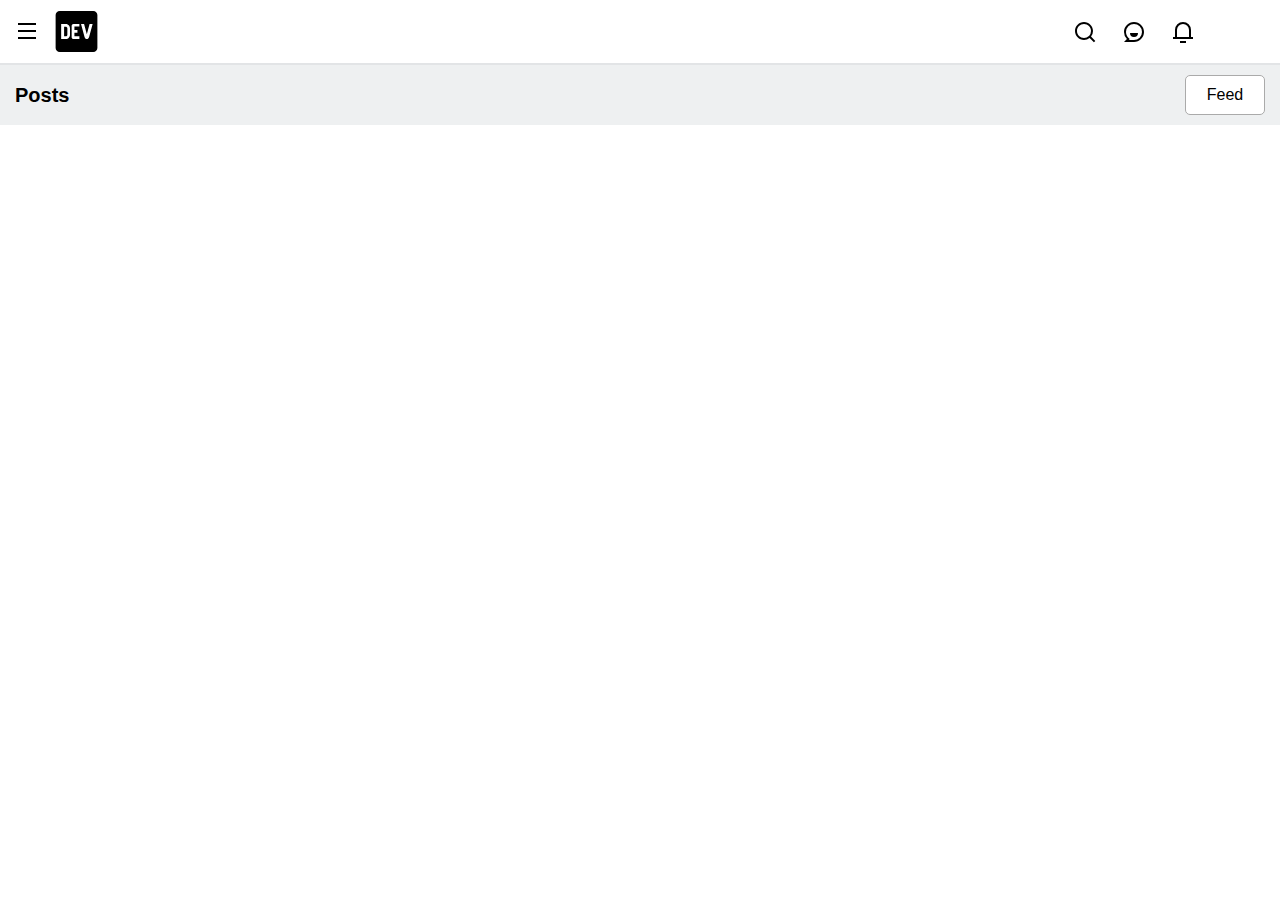
==== index.html @ 61cae8b0 "init repository challenge dev.to with Bootstrap4" ====
<!DOCTYPE html>
<html lang="en">
<head>
  <meta charset="UTF-8">
  <meta http-equiv="X-UA-Compatible" content="IE=edge">
  <meta name="viewport" content="width=device-width, initial-scale=1.0">
  <title>DEV Maquetado</title>
  <link rel="stylesheet" href="css/stile.css">
  <link rel="icon" type="image/svg" sizes="32x32" href="images/logo-icon.svg">
</head>

<body>

  <header>

    <div id="header-bar">
      <div class="mobile wrap-nav">

        <div class="left-wrap">
          <img class="display-mobile" src="images/hamburger-icon.svg" alt="hamburger-icon">
          <img class="logo-icon" src="images/devto.svg" alt="logo-icon">
          <input class="display-desktop" type="text" placeholder="Search...">
        </div>
  
        <div class="right-wrap">
          <button class="display-desktop btn-nav">Write a post</button>
          <img class="display-mobile" src="images/lupa-icon.svg" alt="lupa-icon">
          <img src="images/message-icon.svg" alt="write-icon">
          <img src="images/bell-icon.svg" alt="bell-icon">
          <img class="profile-photo" src="https://res.cloudinary.com/practicaldev/image/fetch/s--jl25ieQ4--/c_fill,f_auto,fl_progressive,h_90,q_auto,w_90/https://dev-to-uploads.s3.amazonaws.com/uploads/user/profile_image/570253/d305dc25-89e7-4959-bba9-f85ff315a1c7.jpeg" alt="">
        </div>
  
      </div>
    </div>
    

    <div class="content">
      <div class="display-mobile wrap-header">

        <div>
          <h1>Posts</h1>
        </div>
  
        <div>
          <button>Feed</button>
        </div>
  
      </div>
    </div>
  
  </header>
  
  <main>

    <nav class="wrapper-left">
  
      <aside>
  
        <div class="display-desktop">
  
          <ul class="side-bar">
            <li><img src="images/home-icon.svg" alt="Home"><a href="#">Home</a></li>
            <li><img src="images/reading-icon.svg" alt="Reading"><a href="">Reading List</a></li>
            <li><img src="images/listings-icon.svg" alt="Listings"><a href="#">Listings</a></li>
            <li><img src="images/podcasts-icon.svg" alt="Podcasts"><a href="#">Podcasts</a></li>
            <li><img src="images/videos-icon.svg" alt="Videos"><a href="#">Videos</a></li>
            <li><img src="images/tags-icon.svg" alt="Tags"><a href="#">Tags</a></li>
            <li><a href="#">More...</a></li>
          </ul>
  
        </div>
  
        <div class="my-tags display-desktop">
  
          <div class="title">
            <h3>My Tags</h3>
            <img src="images/cog-icon.svg" alt="engrane">
          </div>
    
          <div class="tags">
            <ul>
              <li><a href="#">&#35Git&Github</a></li>
              <li><a href="#">&#35HTML5</a></li>
              <li><a href="#">&#35CSS3</a></li>
              <li><a href="#">&#35Sass</a></li>
              <li><a href="#">&#35Bootstrap4</a></li>
              <li><a href="#">&#35JavaScript</a></li>
              <li><a href="#">&#35Jquery</a></li>
              <li><a href="#">&#35AJAX</a></li>
              <li><a href="#">&#35DOM</a></li>
            </ul>
          </div>
  
        </div>
  
        <div class="display-desktop card-wrapper">
          <div class="card">
            <div class="img-wrapper" style="background-image:url('https://res.cloudinary.com/practicaldev/image/fetch/s--oC7-ksvD--/c_limit%2Cf_auto%2Cfl_progressive%2Cq_auto%2Cw_350/https://thepracticaldev.s3.amazonaws.com/i/5nt0fd0h4cbnlve8b9rf.png')">
            </div>
            <div class="card-body">
              <h3><a>A Book for Juniors Dev🤯</a></h3>
            </div>
          </div>
        </div>
        
  
      </aside>
    </nav>
  
    <section>
      <nav class="display-desktop post-menu">

        <div class="post">
          <h1>Posts</h1>
        </div>

        <div class="frecuency-post2">
          <a class="active" href="#">Feed</a>
          <a href="#">Week</a>
          <a href="#">Month</a>
          <a href="#">Year</a>
          <a href="#">Infinity</a>
          <a href="#">Latest</a>
        </div>
  
      </nav>

      
    </section>
      
  
  
    <article class="display-desktop">
      <h3>cards cvarias</h3>
    </article>
  
    
  </main>
  
    

    
  <script>
    window.onscroll = function() {myFunction()};

    var navbar = document.getElementById("header-bar");
    var sticky = navbar.offsetTop;

    function myFunction() {
      if (window.pageYOffset >= sticky) {
        navbar.classList.add("sticky")
      } else {
        navbar.classList.remove("sticky");
      }
    }
  </script>

</body>
</html>
---- css/stile.css ----
* {
  font-family: sans-serif, Verdana, Geneva, Tahoma, sans-serif;
  -webkit-box-sizing: border-box;
          box-sizing: border-box;
  padding: 0;
  margin: 0;
}

.display-desktop {
  display: none;
}

.display-mobile {
  display: block;
}

.sticky {
  position: fixed;
  top: 0;
  width: 100%;
}

.sticky + .content {
  padding-top: 60px;
}

#headerbar {
  overflow: hidden;
}

.wrap-nav {
  width: 100%;
  height: 65px;
  display: -webkit-box;
  display: -ms-flexbox;
  display: flex;
  -webkit-box-pack: justify;
      -ms-flex-pack: justify;
          justify-content: space-between;
  -webkit-box-align: center;
      -ms-flex-align: center;
          align-items: center;
  border-bottom: 2px solid #E2E4E6;
  background-color: white;
}

.wrap-nav .left-wrap {
  display: -webkit-box;
  display: -ms-flexbox;
  display: flex;
  -webkit-box-align: center;
      -ms-flex-align: center;
          align-items: center;
  margin-left: 15px;
}

.wrap-nav .left-wrap .logo-icon {
  margin-left: 15px;
  width: 45px;
}

.wrap-nav .right-wrap {
  display: -webkit-box;
  display: -ms-flexbox;
  display: flex;
  -webkit-box-align: center;
      -ms-flex-align: center;
          align-items: center;
  margin-right: 15px;
}

.wrap-nav .right-wrap img {
  margin-right: 25px;
}

.wrap-nav .right-wrap:last-of-type {
  margin-right: 0;
}

.wrap-nav .right-wrap .profile-photo {
  border-radius: 50%;
  width: 35px;
}

.wrap-header {
  width: 100%;
  height: 60px;
  display: -webkit-box;
  display: -ms-flexbox;
  display: flex;
  -webkit-box-pack: justify;
      -ms-flex-pack: justify;
          justify-content: space-between;
  -webkit-box-align: center;
      -ms-flex-align: center;
          align-items: center;
  background: #EEF0F1;
}

.wrap-header :first-child > h1 {
  font-size: 20px;
  margin-left: 15px;
  -webkit-box-align: center;
      -ms-flex-align: center;
          align-items: center;
  -webkit-box-pack: center;
      -ms-flex-pack: center;
          justify-content: center;
}

.wrap-header :last-child > button {
  background-color: white;
  width: 80px;
  height: 40px;
  margin-right: 15px;
  border-radius: 5px;
  border: 1px solid #aaa;
  font-size: 16px;
}

.wrap-header :last-child > button:hover {
  cursor: pointer;
}

@media only screen and (min-width: 1400px) {
  .display-mobile {
    display: none;
  }
  .display-desktop {
    display: block;
  }
  .wrap-nav {
    padding-left: 15rem;
    padding-right: 15rem;
  }
  .wrap-nav .logo-icon {
    margin-right: 15px;
  }
  .wrap-nav .logo-icon:hover {
    cursor: pointer;
  }
  .wrap-nav input {
    height: 40px;
    font-size: 16px;
    color: #333;
    padding-left: 10px;
    border-radius: 5px;
    border: 1px solid #888;
  }
  .wrap-nav .btn-nav {
    color: white;
    font-size: 18px;
    background-color: #3b49df;
    border-radius: 8px;
    width: 130px;
    height: 50px;
    margin-right: 30px;
    border: 1px solid #3b49df;
  }
  .wrap-nav .btn-nav:hover {
    cursor: pointer;
  }
  .wrap-nav img:hover {
    cursor: pointer;
  }
  main {
    display: -webkit-box;
    display: -ms-flexbox;
    display: flex;
  }
  main .wrapper-left {
    display: -webkit-box;
    display: -ms-flexbox;
    display: flex;
    -webkit-box-pack: justify;
        -ms-flex-pack: justify;
            justify-content: space-between;
    padding-left: 15rem;
    padding-right: 1px;
    background-color: #EEF0F1;
  }
  main .wrapper-left aside {
    width: 100%;
    padding-right: 1px;
    padding-top: 1rem;
    background-color: #EEF0F1;
  }
  main .wrapper-left aside .side-bar li {
    list-style: none;
    display: -webkit-box;
    display: -ms-flexbox;
    display: flex;
    -webkit-box-align: center;
        -ms-flex-align: center;
            align-items: center;
    -ms-flex-line-pack: center;
        align-content: center;
    padding-top: .5rem;
    padding-left: 15px;
    padding-bottom: .5rem;
  }
  main .wrapper-left aside .side-bar li:hover {
    background-color: #E2E4E6;
    cursor: pointer;
  }
  main .wrapper-left aside .side-bar li:hover a {
    color: #3b49df;
  }
  main .wrapper-left aside .side-bar li a {
    text-decoration: none;
    list-style: none;
    color: #333;
  }
  main .wrapper-left aside .side-bar li img {
    padding-left: 15px;
    padding-right: 10px;
  }
  main .wrapper-left aside .side-bar li:last-of-type {
    padding-left: 63px;
  }
  main .wrapper-left aside .side-bar li:last-of-type:hover {
    background-color: #E2E4E6;
    cursor: pointer;
  }
  main .wrapper-left aside .side-bar li:last-of-type:hover a {
    color: #3b49df;
  }
  main .wrapper-left aside .side-bar li:last-of-type a {
    color: #aaa;
  }
  main .wrapper-left aside .my-tags {
    padding-left: 15px;
  }
  main .wrapper-left aside .my-tags .title {
    display: -webkit-box;
    display: -ms-flexbox;
    display: flex;
    -webkit-box-pack: justify;
        -ms-flex-pack: justify;
            justify-content: space-between;
    padding-bottom: 1.5rem;
    padding-top: 1rem;
  }
  main .wrapper-left aside .my-tags .title img {
    -webkit-filter: invert(40%);
            filter: invert(40%);
  }
  main .wrapper-left aside .my-tags .title img:hover {
    cursor: pointer;
    -webkit-filter: invert(20%);
            filter: invert(20%);
    background-color: #eee;
  }
  main .wrapper-left aside .my-tags .tags ul li {
    list-style: none;
    display: -webkit-box;
    display: -ms-flexbox;
    display: flex;
    -webkit-box-align: center;
        -ms-flex-align: center;
            align-items: center;
    -ms-flex-line-pack: center;
        align-content: center;
    padding-top: .6rem;
    padding-left: 15px;
    padding-bottom: .6rem;
  }
  main .wrapper-left aside .my-tags .tags ul li a {
    color: #333;
    text-decoration: none;
    text-transform: lowercase;
    font-size: 16px;
  }
  main .wrapper-left aside .my-tags .tags ul li:hover {
    background-color: #E2E4E6;
    cursor: pointer;
  }
  main .wrapper-left aside .my-tags .tags ul li:hover a {
    color: #3b49df;
  }
  main .wrapper-left aside .card-wrapper {
    width: 90%;
    display: -webkit-box;
    display: -ms-flexbox;
    display: flex;
    margin-top: 3rem;
  }
  main .wrapper-left aside .card-wrapper:hover {
    cursor: pointer;
  }
  main .wrapper-left aside .card-wrapper .card {
    border-radius: 5px;
    display: -webkit-box;
    display: -ms-flexbox;
    display: flex;
    -webkit-box-orient: vertical;
    -webkit-box-direction: normal;
        -ms-flex-direction: column;
            flex-direction: column;
    width: 90%;
  }
  main .wrapper-left aside .card-wrapper .card .img-wrapper {
    width: 100%;
    padding-top: 100%;
    background-size: cover;
    background-repeat: no-repeat;
    background-position: center;
    border-radius: 5px;
  }
  main .wrapper-left aside .card-wrapper .card .card-body {
    padding-top: 5px;
  }
  main .wrapper-left aside .card-wrapper .card .card-body h3 a {
    color: #3b49df;
  }
  main .wrapper-left article {
    width: 25%;
  }
  main .post-menu {
    width: 50%;
    height: 60px;
    display: -webkit-box;
    display: -ms-flexbox;
    display: flex;
    -webkit-box-orient: horizontal;
    -webkit-box-direction: normal;
        -ms-flex-direction: row;
            flex-direction: row;
    -webkit-box-pack: justify;
        -ms-flex-pack: justify;
            justify-content: space-between;
    padding-top: 0;
    margin-left: 1rem;
    margin-right: 1rem;
    -webkit-box-align: center;
        -ms-flex-align: center;
            align-items: center;
  }
  main .post-menu .post {
    width: 25%;
  }
  main .post-menu .post h1 {
    font-size: 20px;
  }
  main .post-menu .frecuency-post2 {
    overflow: hidden;
    display: -webkit-box;
    display: -ms-flexbox;
    display: flex;
  }
  main .post-menu .frecuency-post2 a {
    float: left;
    display: block;
    color: #333;
    text-align: center;
    padding: 1px 16px;
    text-decoration: none;
    font-size: 17px;
  }
  main .post-menu .frecuency-post2 a:hover {
    background-color: #E2E4E6;
  }
  main .post-menu .frecuency-post2 .active {
    border-bottom: 1.5px solid #3b49df;
  }
  main .post-menu .frecuency-post2 .active:hover {
    border-bottom: 3.5px solid #3b49df;
  }
}
/*# sourceMappingURL=stile.css.map */
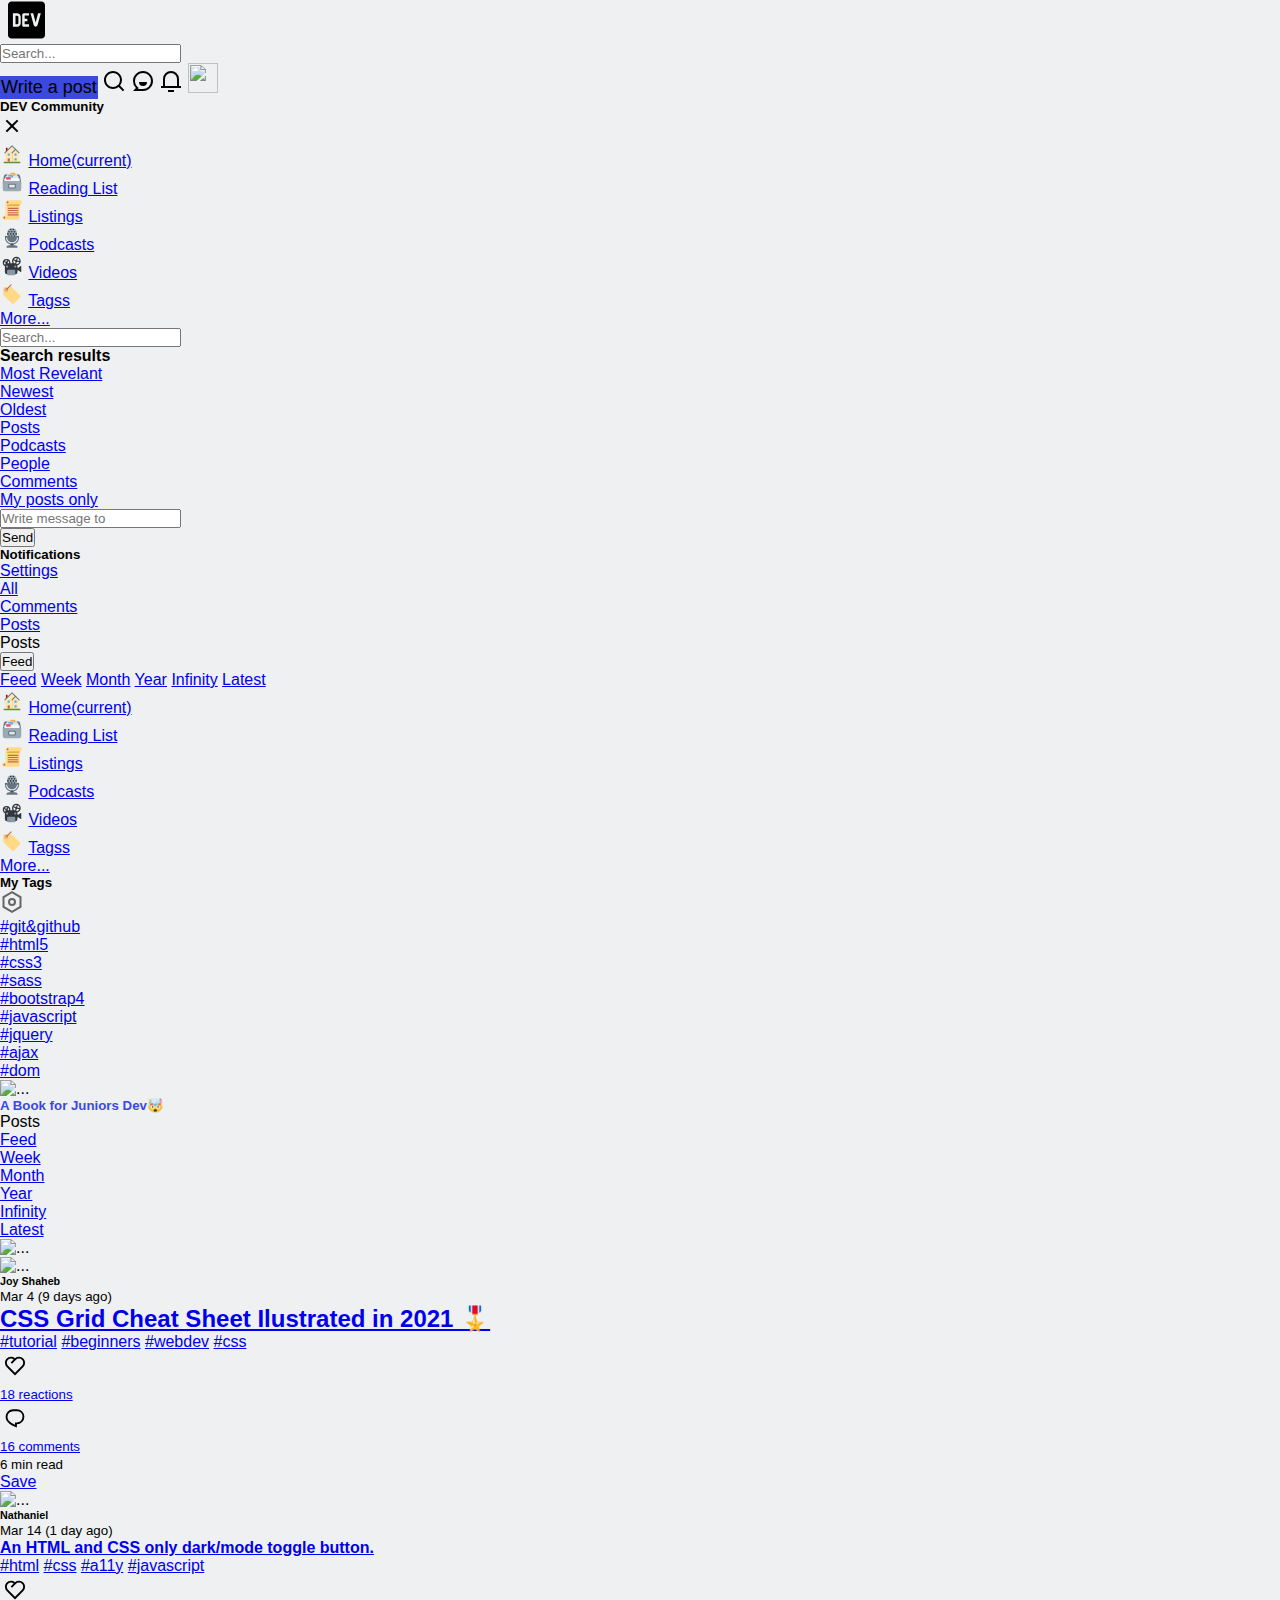
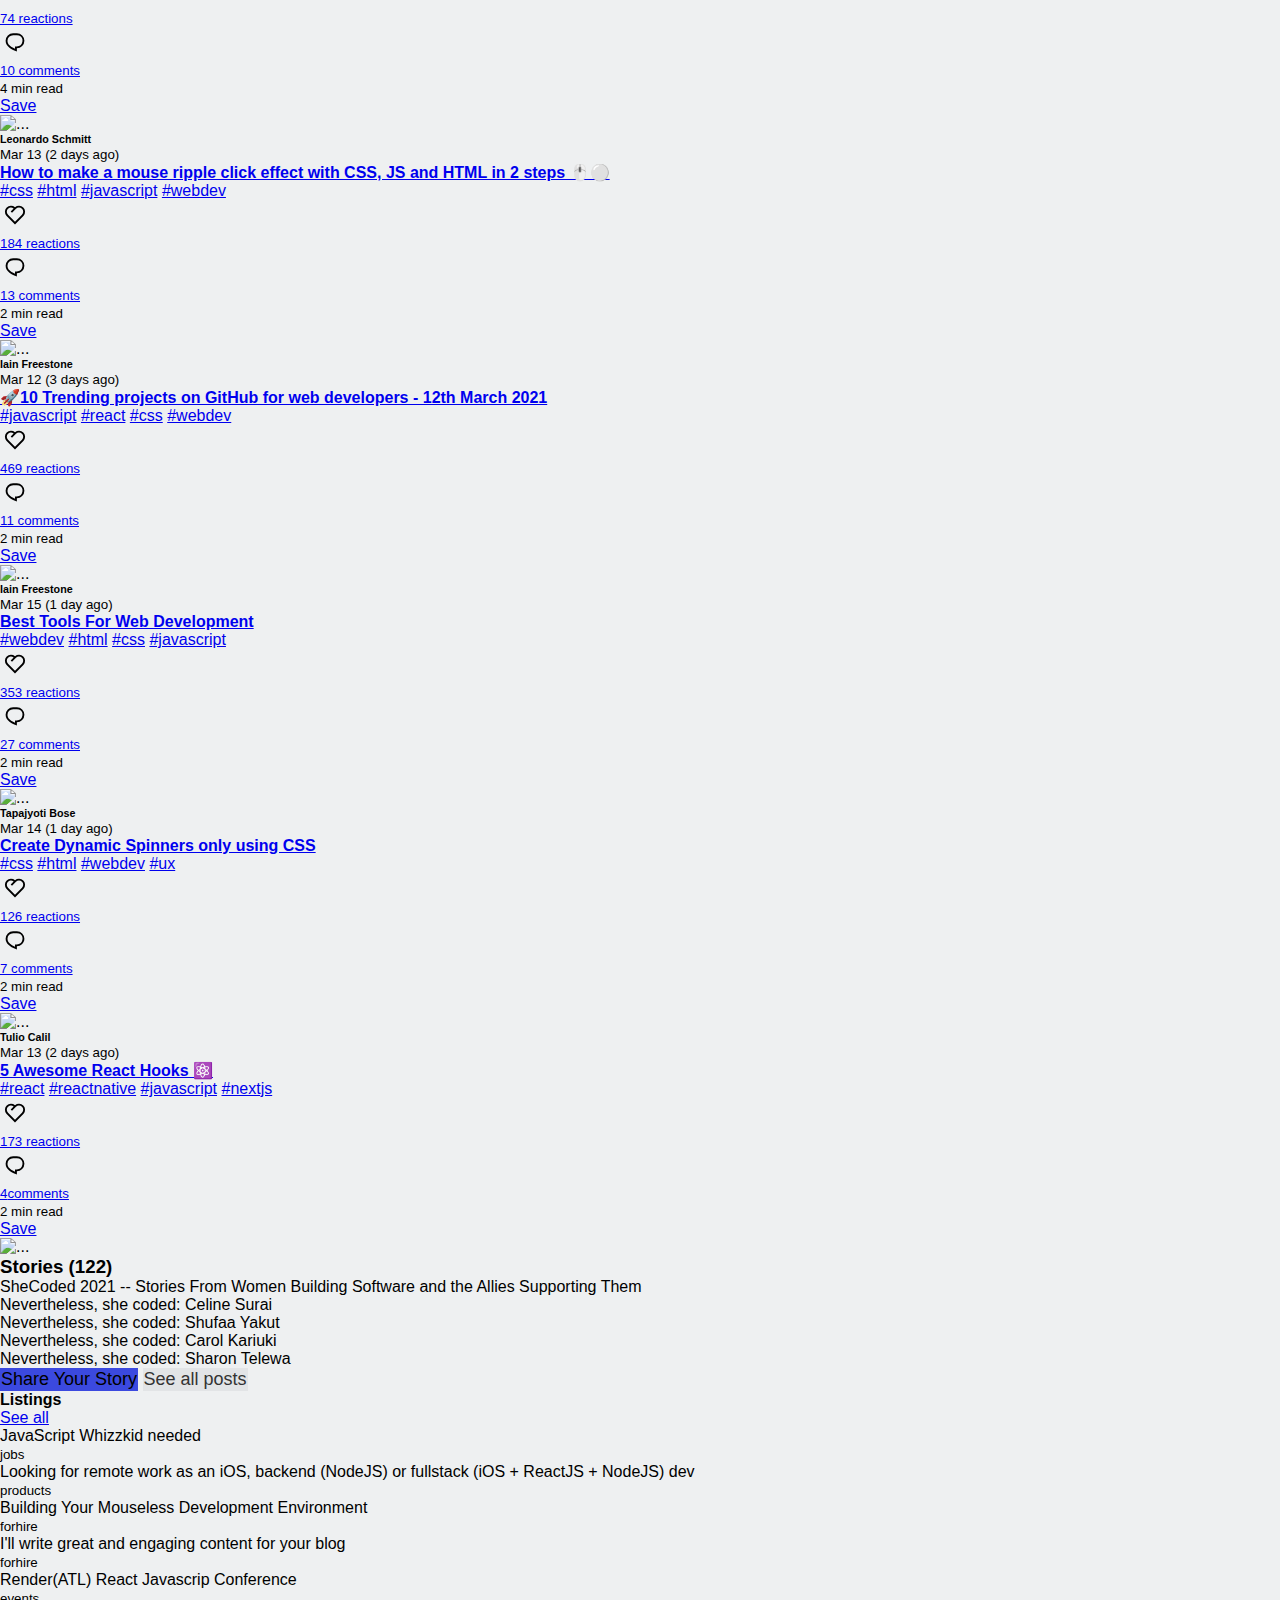
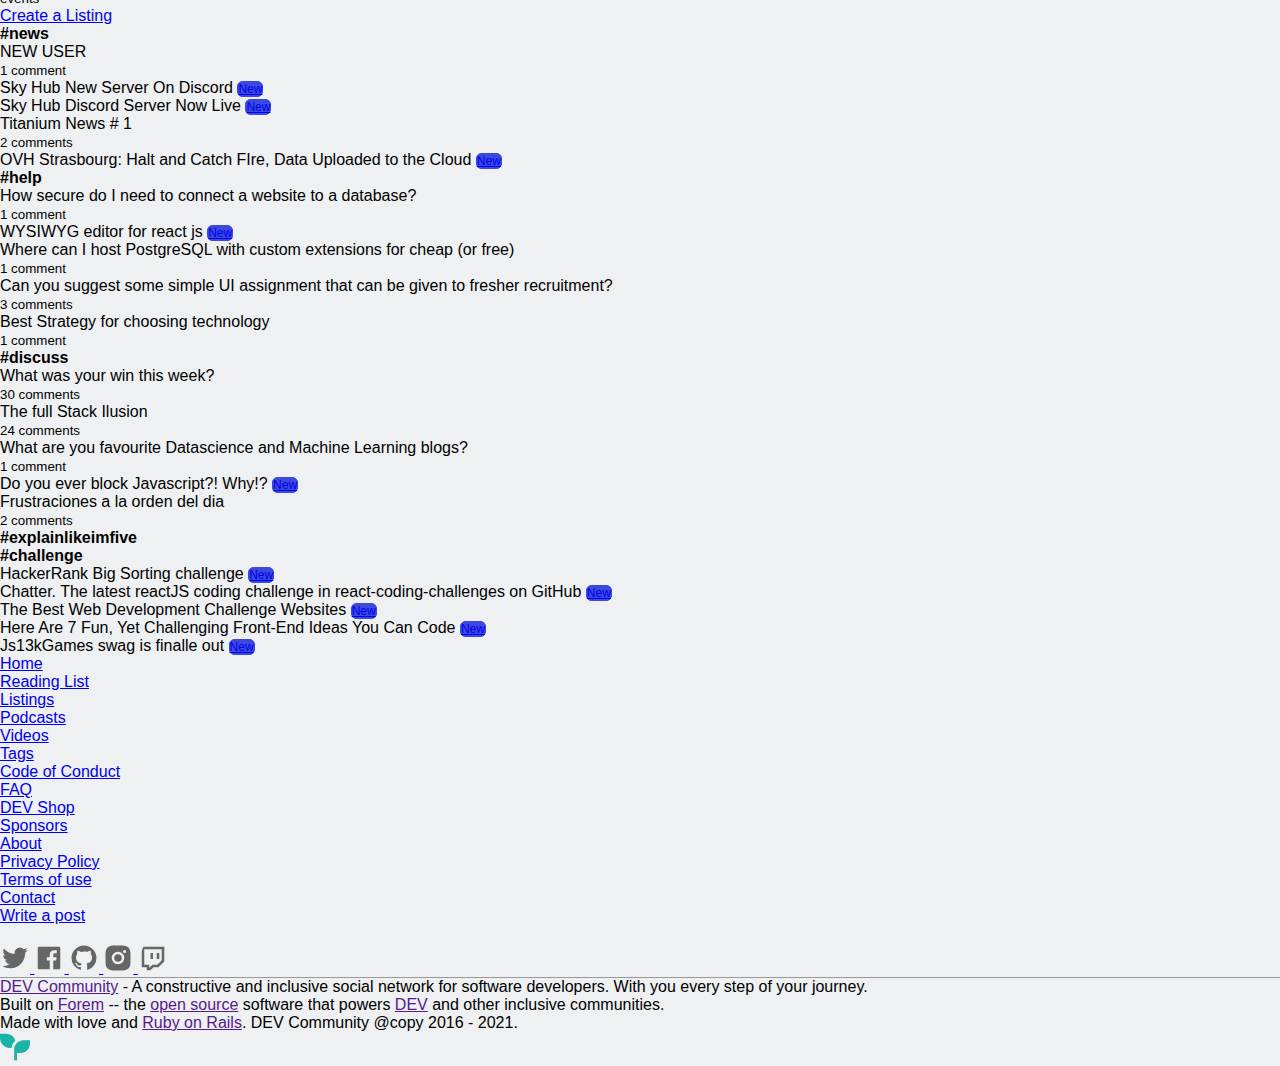
==== commit 83999170: "UPDATE main page, 5 ichues" ====
--- a/index.html
+++ b/index.html
@@ -1,159 +1,938 @@
 <!DOCTYPE html>
 <html lang="en">
+
 <head>
   <meta charset="UTF-8">
   <meta http-equiv="X-UA-Compatible" content="IE=edge">
   <meta name="viewport" content="width=device-width, initial-scale=1.0">
-  <title>DEV Maquetado</title>
+  <title>DEV Maquetado prueba</title>
+  <link rel="stylesheet" href="https://cdn.jsdelivr.net/npm/bootstrap@4.6.0/dist/css/bootstrap.min.css"
+    integrity="sha384-B0vP5xmATw1+K9KRQjQERJvTumQW0nPEzvF6L/Z6nronJ3oUOFUFpCjEUQouq2+l" crossorigin="anonymous">
   <link rel="stylesheet" href="css/stile.css">
   <link rel="icon" type="image/svg" sizes="32x32" href="images/logo-icon.svg">
 </head>
 
 <body>
 
-  <header>
-
-    <div id="header-bar">
-      <div class="mobile wrap-nav">
-
-        <div class="left-wrap">
-          <img class="display-mobile" src="images/hamburger-icon.svg" alt="hamburger-icon">
-          <img class="logo-icon" src="images/devto.svg" alt="logo-icon">
-          <input class="display-desktop" type="text" placeholder="Search...">
-        </div>
-  
-        <div class="right-wrap">
-          <button class="display-desktop btn-nav">Write a post</button>
-          <img class="display-mobile" src="images/lupa-icon.svg" alt="lupa-icon">
-          <img src="images/message-icon.svg" alt="write-icon">
-          <img src="images/bell-icon.svg" alt="bell-icon">
-          <img class="profile-photo" src="https://res.cloudinary.com/practicaldev/image/fetch/s--jl25ieQ4--/c_fill,f_auto,fl_progressive,h_90,q_auto,w_90/https://dev-to-uploads.s3.amazonaws.com/uploads/user/profile_image/570253/d305dc25-89e7-4959-bba9-f85ff315a1c7.jpeg" alt="">
-        </div>
-  
+  <nav
+    class="container navbar navbar-expand-lg navbar-light bg-light border border-top-0 border-right-0 border-left-0 border-gradient-secondary justify-content-between px-0">
+    <div class="d-flex align-items-center col-6 pl-0">
+      <button class="navbar-toggler" type="button" data-toggle="collapse" data-target="#navbarSupportedContent"
+        aria-controls="navbarSupportedContent" aria-expanded="false" aria-label="Toggle navigation">
+        <span class="navbar-toggler-icon"></span>
+      </button>
+      <a class="navbar-brand" href="#"><img src="images/devto.svg" width="37" height="40" alt=""></a>
+      <form class="form-inline my-2 my-lg-0 d-none d-lg-block">
+        <input class="form-control mr-sm-2" type="search" placeholder="Search..." aria-label="Search">
+      </form>
+    </div>
+
+    <div class="right-wrap d-flex align-items-center col-6 justify-content-end pr-0">
+      <button class="btn btn-primary d-none d-lg-block color-blue" type="button">Write a post</button>
+      <img class="d-lg-none px-2 navbar-toggler" type="button" data-toggle="collapse" data-target="#navbarSearchContent"
+        aria-controls="navbarSearchContent" aria-expanded="false" aria-label="Toggle navigation"
+        src="images/lupa-icon.svg" alt="lupa-icon">
+      <img class="px-2" type="button" data-toggle="collapse" data-target="#navbarWriteContent"
+        aria-controls="navbarWriteContent" aria-expanded="false" aria-label="Toggle navigation"
+        src="images/message-icon.svg" alt="write-icon">
+      <img class="pl-2 pr-3" type="button" data-toggle="collapse" data-target="#navbarBellContent"
+        aria-controls="navbarBellContent" aria-expanded="false" aria-label="Toggle navigation"
+        src="images/bell-icon.svg" alt="bell-icon">
+      <img class="rounded-circle"
+        src="https://res.cloudinary.com/practicaldev/image/fetch/s--jl25ieQ4--/c_fill,f_auto,fl_progressive,h_90,q_auto,w_90/https://dev-to-uploads.s3.amazonaws.com/uploads/user/profile_image/570253/d305dc25-89e7-4959-bba9-f85ff315a1c7.jpeg"
+        width="30" height="30" alt="">
+    </div>
+
+
+    <!-- Menu-mobile emergente del menu hamburguesa -->
+    <div class="collapse" id="navbarSupportedContent">
+      <div class="border border-top-0 border-right-0 border-left-0 border-secondary p-4">
+        <h5 class="font-weight-bolder">DEV Community</h5>
+        <img src="images/close.svg" alt="">
+      </div>
+      <ul class="navbar-nav mr-auto">
+        <li class="nav-item active d-flex pt-2">
+          <img class="px-2" src="images/home-icon.svg" alt="Home">
+          <a class="nav-link" href="#">Home<span class="sr-only">(current)</span></a>
+        </li>
+        <li class="nav-item active d-flex pt-2">
+          <img class="px-2" src="images/reading-icon.svg" alt="Reading">
+          <a class="nav-link" href="#">Reading List</a>
+        </li>
+        <li class="nav-item active d-flex pt-2">
+          <img class="px-2" src="images/listings-icon.svg" alt="Listings">
+          <a class="nav-link" href="#">Listings</a>
+        </li>
+        <li class="nav-item active d-flex pt-2">
+          <img class="px-2" src="images/podcasts-icon.svg" alt="Podcasts">
+          <a class="nav-link" href="#">Podcasts</a>
+        </li>
+        <li class="nav-item active d-flex pt-2">
+          <img class="px-2" src="images/videos-icon.svg" alt="videos">
+          <a class="nav-link" href="#">Videos</a>
+        </li>
+        <li class="nav-item active d-flex pt-2">
+          <img class="px-2" src="images/tags-icon.svg" alt="tags">
+          <a class="nav-link" href="#">Tagss</a>
+        </li>
+        <li class="nav-item d-flex pt-2">
+          <a class="nav-link pl-5" href="#">More...</a>
+        </li>
+      </ul>
+
+
+
+      <!--
+        <li class="nav-item dropdown">
+          <a class="nav-link dropdown-toggle" href="#" id="navbarDropdown" role="button" data-toggle="dropdown"
+            aria-haspopup="true" aria-expanded="false">
+            Dropdown
+          </a>
+          <div class="dropdown-menu" aria-labelledby="navbarDropdown">
+            <a class="dropdown-item" href="#">Action</a>
+            <a class="dropdown-item" href="#">Another action</a>
+            <div class="dropdown-divider"></div>
+            <a class="dropdown-item" href="#">Something else here</a>
+          </div>
+        </li>
+        <li class="nav-item">
+          <a class="nav-link disabled" href="#" tabindex="-1" aria-disabled="true">Disabled</a>
+        </li>
+      </ul>
+      <form class="form-inline my-2 my-lg-0">
+        <input class="form-control mr-sm-2" type="search" placeholder="Search" aria-label="Search">
+        <button class="btn btn-outline-success my-2 my-sm-0" type="submit">Search</button>
+      </form>
+      -->
+    </div>
+
+    <!-- Menu-mobile emergente del icono de busqueda -->
+    <div class="collapse bg-gradient-secondary" id="navbarSearchContent">
+
+      <form class="form-inline my-2 my-lg-0">
+        <input class="form-control mr-sm-2" type="search" placeholder="Search..." aria-label="Search">
+      </form>
+
+      <h4 class="font-weight-bolder my-3">Search results</h4>
+
+      <ul class="nav">
+        <li class="nav-item border border-top-0 border-right-0 border-left-0 border-primary">
+          <a class="nav-link active text-dark font-weight-bold" href="#">Most Revelant</a>
+        </li>
+        <li class="nav-item">
+          <a class="nav-link text-dark" href="#">Newest</a>
+        </li>
+        <li class="nav-item">
+          <a class="nav-link text-dark" href="#">Oldest</a>
+        </li>
+      </ul>
+
+      <ul class="nav flex-column">
+        <li class="nav-item mt-4 mb-1">
+          <a class="nav-link active text-dark" href="#">Posts</a>
+        </li>
+        <li class="nav-item my-1">
+          <a class="nav-link active text-dark" href="#">Podcasts</a>
+        </li>
+        <li class="nav-item my-1">
+          <a class="nav-link active text-dark" href="#">People</a>
+        </li>
+        <li class="nav-item my-1">
+          <a class="nav-link active text-dark" href="#">Comments</a>
+        </li>
+        <li class="nav-item my-1">
+          <a class="nav-link active text-dark" href="#">My posts only</a>
+        </li>
+      </ul>
+    </div>
+
+    <!-- Menu-mobile del icono de write -->
+    <div class="collapse vh-100" id="navbarWriteContent">
+      <form class="form-inline d-flex justify-content-between">
+        <div class="form-group mx-sm-5 mb-2">
+          <input type="text" class="form-control" placeholder="Write message to">
+        </div>
+        <button type="submit" class="btn btn-primary mb-2 ml-2">Send</button>
+      </form>
+    </div>
+
+    <!-- Menu-mobile del bell-icon -->
+    <div class="collapse vh-100" id="navbarBellContent">
+      <div class="d-flex justify-content-between border-bottom-secondary p-4">
+        <h5 class="font-weight-bolder">Notifications</h5>
+        <a class="text-muted" href="#">Settings</a>
+      </div>
+      <ul class="nav d-flex justify-content-around">
+        <li class="nav-item border border-top-0 border-right-0 border-left-0 border-primary">
+          <a class="nav-link active text-dark font-weight-bold" href="#">All</a>
+        </li>
+        <li class="nav-item">
+          <a class="nav-link text-dark" href="#">Comments</a>
+        </li>
+        <li class="nav-item">
+          <a class="nav-link text-dark" href="#">Posts</a>
+        </li>
+      </ul>
+    </div>
+
+  </nav>
+
+  <!-- ¿ Como ocultar esta nav cuando uno de los icons sean activados ?-->
+  <nav class="navbar navbar-light d-lg-none alert-secondary">
+    <span class="navbar-brand mb-0 h1">Posts</span>
+    <div class="btn-group" role="group">
+      <button id="btnGroupDrop1" type="button" class="btn btn-outline-secondary dropdown-toggle" data-toggle="dropdown"
+        aria-haspopup="true" aria-expanded="false">
+        Feed
+      </button>
+      <div class="dropdown-menu" aria-labelledby="btnGroupDrop1">
+        <a class="dropdown-item" href="#">Feed</a>
+        <a class="dropdown-item" href="#">Week</a>
+        <a class="dropdown-item" href="#">Month</a>
+        <a class="dropdown-item" href="#">Year</a>
+        <a class="dropdown-item" href="#">Infinity</a>
+        <a class="dropdown-item" href="#">Latest</a>
       </div>
     </div>
-    
-
-    <div class="content">
-      <div class="display-mobile wrap-header">
+  </nav>
+
+  <main class="container">
+    <div class="row">
+
+
+      <nav class="col-md-4 col-xl-2 d-none d-md-block px-0">
 
         <div>
-          <h1>Posts</h1>
-        </div>
-  
+          <ul class="navbar-nav mr-auto text-dark">
+            <li class="nav-item active d-flex pt-2 li-hov">
+              <img class="px-2" src="images/home-icon.svg" alt="Home">
+              <a class="nav-link text-dark" href="#">Home<span class="sr-only">(current)</span></a>
+            </li>
+            <li class="nav-item active d-flex pt-2 li-hov">
+              <img class="px-2" src="images/reading-icon.svg" alt="Reading">
+              <a class="nav-link text-dark" href="#">Reading List</a>
+            </li>
+            <li class="nav-item active d-flex pt-2 li-hov">
+              <img class="px-2" src="images/listings-icon.svg" alt="Listings">
+              <a class="nav-link text-dark" href="#">Listings</a>
+            </li>
+            <li class="nav-item active d-flex pt-2 li-hov">
+              <img class="px-2" src="images/podcasts-icon.svg" alt="Listings">
+              <a class="nav-link text-dark" href="#">Podcasts</a>
+            </li>
+            <li class="nav-item active d-flex pt-2 li-hov">
+              <img class="px-2" src="images/videos-icon.svg" alt="Listings">
+              <a class="nav-link text-dark" href="#">Videos</a>
+            </li>
+            <li class="nav-item active d-flex pt-2 li-hov">
+              <img class="px-2" src="images/tags-icon.svg" alt="Listings">
+              <a class="nav-link text-dark" href="#">Tagss</a>
+            </li>
+            <li class="nav-item d-flex pt-2 li-hovs">
+              <a class="nav-link pl-5 text-dark" href="#">More...</a>
+            </li>
+          </ul>
+        </div>
         <div>
-          <button>Feed</button>
-        </div>
-  
+          <div class="d-flex justify-content-between mt-4">
+            <h5 class="font-weight-bolder">My Tags</h5>
+            <img class="icon-invert" src="images/cog-icon.svg" alt="">
+          </div>
+          <ul class="navbar-nav mr-auto text-dark">
+            <li class="nav-item active d-flex pt-2 li-hov">
+              <a class="nav-link text-dark px-2" href="#">&#35git&github</a>
+            </li>
+            <li class="nav-item active d-flex pt-2 li-hov">
+              <a class="nav-link text-dark px-2" href="#">&#35html5</a>
+            </li>
+            <li class="nav-item active d-flex pt-2 li-hov">
+              <a class="nav-link text-dark px-2" href="#">&#35css3</a>
+            </li>
+            <li class="nav-item active d-flex pt-2 li-hov">
+              <a class="nav-link text-dark px-2" href="#">&#35sass</a>
+            </li>
+            <li class="nav-item active d-flex pt-2 li-hov">
+              <a class="nav-link text-dark px-2" href="#">&#35bootstrap4</a>
+            </li>
+            <li class="nav-item active d-flex pt-2 li-hov">
+              <a class="nav-link text-dark px-2" href="#">&#35javascript</a>
+            </li>
+            <li class="nav-item active d-flex pt-2 li-hov">
+              <a class="nav-link text-dark px-2" href="#">&#35jquery</a>
+            </li>
+            <li class="nav-item active d-flex pt-2 li-hov">
+              <a class="nav-link text-dark px-2" href="#">&#35ajax</a>
+            </li>
+            <li class="nav-item active d-flex pt-2 li-hov">
+              <a class="nav-link text-dark px-2" href="#">&#35dom</a>
+            </li>
+          </ul>
+        </div>
+
+        <div class="card mt-5">
+          <img src="https://res.cloudinary.com/practicaldev/image/fetch/s--oC7-ksvD--/c_limit%2Cf_auto%2Cfl_progressive%2Cq_auto%2Cw_350/https://thepracticaldev.s3.amazonaws.com/i/5nt0fd0h4cbnlve8b9rf.png" class="card-img-top" alt="...">
+          <div class="card-body p-1">
+            <h5 class="card-title text-blue font-weight-bolder">A Book for Juniors Dev🤯</h5>
+          </div>
+        </div>
+
+      </nav>
+
+      <container class="col-7">
+
+        <nav class="navbar navbar-light d-none d-lg-block alert-secondary">
+          <span class="navbar-brand mb-0 h1">Posts</span>
+          <div>
+            <ul class="nav justify-content-end d-flex align-items-center">
+              <li class="nav-item">
+                <a class="nav-link active" href="#">Feed</a>
+              </li>
+              <li class="nav-item">
+                <a class="nav-link" href="#">Week</a>
+              </li>
+              <li class="nav-item">
+                <a class="nav-link" href="#">Month</a>
+              </li>
+              <li class="nav-item">
+                <a class="nav-link" href="#">Year</a>
+              </li>
+              <li class="nav-item">
+                <a class="nav-link" href="#">Infinity</a>
+              </li>
+              <li class="nav-item">
+                <a class="nav-link" href="#">Latest</a>
+              </li>
+            </ul>
+          </div>
+        </nav>
+
+
+
+        <div class="card mb-3">
+          <img
+            src="https://res.cloudinary.com/practicaldev/image/fetch/s--6rFGdRJR--/c_imagga_scale,f_auto,fl_progressive,h_420,q_auto,w_1000/https://dev-to-uploads.s3.amazonaws.com/uploads/articles/9gc18fb42jzilijelslx.png"
+            class="card-img-top" alt="...">
+          <div class="card-body">
+            <div class="container">
+              <div class="row">
+                <div class="mb-2">
+                  <img class="rounded-circle"
+                    src="https://res.cloudinary.com/practicaldev/image/fetch/s--lHFtIxk6--/c_fill,f_auto,fl_progressive,h_90,q_auto,w_90/https://dev-to-uploads.s3.amazonaws.com/uploads/user/profile_image/497983/240ddebc-8fe5-4cb0-af4c-345b0dac7374.jpg" " alt="
+                    ..." width="40" height="40">
+                </div>
+                <div class="ml-2">
+                  <h6 class="mb-0">Joy Shaheb</h6>
+                  <p class="card-text"><small class="text-muted">Mar 4 (9 days ago)</small></p>
+                </div>
+              </div>
+            </div>
+            <a href="#">
+              <h2 class="card-title text-dark font-weight-bolder ml-4 mb-1 title-hx">CSS Grid Cheat Sheet Ilustrated in 2021 🎖️
+              </h2>
+              <nav class="nav ml-3">
+                <a class="nav-link text-dark" href="#">&#35tutorial</a>
+                <a class="nav-link text-dark" href="#">&#35beginners</a>
+                <a class="nav-link text-dark" href="#">&#35webdev</a>
+                <a class="nav-link text-dark" href="#">&#35css</a>
+              </nav>
+            </a>
+            <div class="row d-flex justify-content-between">
+              <div class="col-8">
+                <nav class="nav ml-3">
+                  <a class="nav-link d-flex flex-row align-items-center" href="#">
+                    <img src="images/heart-icon.svg" alt="" width="30" height="30">
+                    <p class="nav-link card-text pl-0"><small class="text-muted">18 reactions</small></p>
+                  </a>
+                  <a class="nav-link d-flex flex-row align-items-center" href="#">
+                    <img src="images/comment-icon.svg" alt="" width="30" height="30">
+                    <p class="nav-link card-text pl-0"><small class="text-muted">16 comments</small></p>
+                  </a>
+                </nav>
+              </div>
+              <div class="col-4 d-flex justify-content-end align-items-center">
+                <p class="nav-link card-text mb-0"><small class="text-muted">6 min read</small></p>
+                <a href="#" class="btn btn-secondary btn-sm disabled btn-hover" tabindex="-1" role="button"
+                  aria-disabled="true">Save</a>
+              </div>
+            </div>
+          </div>
+        </div>
+
+        <div class="card mb-3">
+          <div class="card-body">
+            <div class="container">
+              <div class="row">
+                <div class="mb-2">
+                  <img class="rounded-circle" src="https://res.cloudinary.com/practicaldev/image/fetch/s--gO1gtd2j--/c_fill,f_auto,fl_progressive,h_90,q_auto,w_90/https://dev-to-uploads.s3.amazonaws.com/uploads/user/profile_image/131563/0e6ac862-e699-4dcc-b34a-542628af779e.jpg
+                  " alt="
+                    ..." width="40" height="40">
+                </div>
+                <div class="ml-2">
+                  <h6 class="mb-0">Nathaniel</h6>
+                  <p class="card-text"><small class="text-muted">Mar 14 (1 day ago)</small></p>
+                </div>
+              </div>
+            </div>
+            <a href="#">
+              <h4 class="card-title text-dark font-weight-bolder ml-4 mb-1 title-hx">
+                An HTML and CSS only dark/mode toggle button.
+              </h4>
+              <nav class="nav ml-3">
+                <a class="nav-link text-dark" href="#">&#35html</a>
+                <a class="nav-link text-dark" href="#">&#35css</a>
+                <a class="nav-link text-dark" href="#">&#35a11y</a>
+                <a class="nav-link text-dark" href="#">&#35javascript</a>
+              </nav>
+            </a>
+            <div class="row d-flex justify-content-between">
+              <div class="col-8">
+                <nav class="nav ml-3">
+                  <a class="nav-link d-flex flex-row align-items-center" href="#">
+                    <img src="images/heart-icon.svg" alt="" width="30" height="30">
+                    <p class="nav-link card-text pl-0"><small class="text-muted">74 reactions</small></p>
+                  </a>
+                  <a class="nav-link d-flex flex-row align-items-center" href="#">
+                    <img src="images/comment-icon.svg" alt="" width="30" height="30">
+                    <p class="nav-link card-text pl-0"><small class="text-muted">10 comments</small></p>
+                  </a>
+                </nav>
+              </div>
+              <div class="col-4 d-flex justify-content-end align-items-center">
+                <p class="nav-link card-text mb-0"><small class="text-muted">4 min read</small></p>
+                <a href="#" class="btn btn-secondary btn-sm disabled" tabindex="-1" role="button"
+                  aria-disabled="true">Save</a>
+              </div>
+            </div>
+          </div>
+        </div>
+
+
+
+        <div class="card mb-3">
+          <div class="card-body">
+            <div class="container">
+              <div class="row">
+                <div class="mb-2">
+                  <img class="rounded-circle"
+                    src="https://res.cloudinary.com/practicaldev/image/fetch/s--Jax32E4s--/c_fill,f_auto,fl_progressive,h_90,q_auto,w_90/https://dev-to-uploads.s3.amazonaws.com/uploads/user/profile_image/487583/8d65f310-eefa-42ff-809c-772a6f66753c.jpeg"
+                    alt="..." width="40" height="40">
+                </div>
+                <div class="ml-2">
+                  <h6 class="mb-0">Leonardo Schmitt</h6>
+                  <p class="card-text"><small class="text-muted">Mar 13 (2 days ago)</small></p>
+                </div>
+              </div>
+            </div>
+            <a href="#">
+              <h4 class="card-title text-dark font-weight-bolder ml-4 mb-1 title-hx">
+                How to make a mouse ripple click effect with CSS, JS and HTML in 2 steps 🖱️⚪
+              </h4>
+              <nav class="nav ml-3">
+                <a class="nav-link text-dark" href="#">&#35css</a>
+                <a class="nav-link text-dark" href="#">&#35html</a>
+                <a class="nav-link text-dark" href="#">&#35javascript</a>
+                <a class="nav-link text-dark" href="#">&#35webdev</a>
+              </nav>
+            </a>
+            <div class="row d-flex justify-content-between">
+              <div class="col-8">
+                <nav class="nav ml-3">
+                  <a class="nav-link d-flex flex-row align-items-center" href="#">
+                    <img src="images/heart-icon.svg" alt="" width="30" height="30">
+                    <p class="nav-link card-text pl-0"><small class="text-muted">184 reactions</small></p>
+                  </a>
+                  <a class="nav-link d-flex flex-row align-items-center" href="#">
+                    <img src="images/comment-icon.svg" alt="" width="30" height="30">
+                    <p class="nav-link card-text pl-0"><small class="text-muted">13 comments</small></p>
+                  </a>
+                </nav>
+              </div>
+              <div class="col-4 d-flex justify-content-end align-items-center">
+                <p class="nav-link card-text mb-0"><small class="text-muted">2 min read</small></p>
+                <a href="#" class="btn btn-secondary btn-sm disabled" tabindex="-1" role="button"
+                  aria-disabled="true">Save</a>
+              </div>
+            </div>
+          </div>
+        </div>
+
+        <div class="card mb-3">
+          <div class="card-body">
+            <div class="container">
+              <div class="row">
+                <div class="mb-2">
+                  <img class="rounded-circle"
+                    src="https://res.cloudinary.com/practicaldev/image/fetch/s--ZyMRzUJw--/c_fill,f_auto,fl_progressive,h_90,q_auto,w_90/https://dev-to-uploads.s3.amazonaws.com/uploads/user/profile_image/172822/ad9293b9-7c32-46a2-872e-49e11f61169c.jpg"
+                    alt="..." width="40" height="40">
+                </div>
+                <div class="ml-2">
+                  <h6 class="mb-0">Iain Freestone</h6>
+                  <p class="card-text"><small class="text-muted">Mar 12 (3 days ago)</small></p>
+                </div>
+              </div>
+            </div>
+            <a href="#">
+              <h4 class="card-title text-dark font-weight-bolder ml-4 mb-1 title-hx">
+                🚀10 Trending projects on GitHub for web developers - 12th March 2021
+              </h4>
+              <nav class="nav ml-3">
+                <a class="nav-link text-dark" href="#">&#35javascript</a>
+                <a class="nav-link text-dark" href="#">&#35react</a>
+                <a class="nav-link text-dark" href="#">&#35css</a>
+                <a class="nav-link text-dark" href="#">&#35webdev</a>
+              </nav>
+            </a>
+            <div class="row d-flex justify-content-between">
+              <div class="col-8">
+                <nav class="nav ml-3">
+                  <a class="nav-link d-flex flex-row align-items-center" href="#">
+                    <img src="images/heart-icon.svg" alt="" width="30" height="30">
+                    <p class="nav-link card-text pl-0"><small class="text-muted">469 reactions</small></p>
+                  </a>
+                  <a class="nav-link d-flex flex-row align-items-center" href="#">
+                    <img src="images/comment-icon.svg" alt="" width="30" height="30">
+                    <p class="nav-link card-text pl-0"><small class="text-muted">11 comments</small></p>
+                  </a>
+                </nav>
+              </div>
+              <div class="col-4 d-flex justify-content-end align-items-center">
+                <p class="nav-link card-text mb-0 pl-0"><small class="text-muted">2 min read</small></p>
+                <a href="#" class="btn btn-secondary btn-sm disabled" tabindex="-1" role="button"
+                  aria-disabled="true">Save</a>
+              </div>
+            </div>
+          </div>
+        </div>
+
+        <div class="card mb-3">
+          <div class="card-body">
+            <div class="container">
+              <div class="row">
+                <div class="mb-2">
+                  <img class="rounded-circle"
+                    src="https://res.cloudinary.com/practicaldev/image/fetch/s--L612qoc8--/c_fill,f_auto,fl_progressive,h_90,q_auto,w_90/https://dev-to-uploads.s3.amazonaws.com/uploads/user/profile_image/596307/f27609b2-912f-47c6-8e34-4b8b6489ef31.jpeg"
+                    alt="..." width="40" height="40">
+                </div>
+                <div class="ml-2">
+                  <h6 class="mb-0">Iain Freestone</h6>
+                  <p class="card-text"><small class="text-muted">Mar 15 (1 day ago)</small></p>
+                </div>
+              </div>
+            </div>
+            <a href="#">
+              <h4 class="card-title text-dark font-weight-bolder ml-4 mb-1 title-hx">
+                Best Tools For Web Development
+              </h4>
+              <nav class="nav ml-3">
+                <a class="nav-link text-dark" href="#">&#35webdev</a>
+                <a class="nav-link text-dark" href="#">&#35html</a>
+                <a class="nav-link text-dark" href="#">&#35css</a>
+                <a class="nav-link text-dark" href="#">&#35javascript</a>
+              </nav>
+            </a>
+            <div class="row d-flex justify-content-between">
+              <div class="col-8">
+                <nav class="nav ml-3">
+                  <a class="nav-link d-flex flex-row align-items-center" href="#">
+                    <img src="images/heart-icon.svg" alt="" width="30" height="30">
+                    <p class="nav-link card-text pl-0"><small class="text-muted">353 reactions</small></p>
+                  </a>
+                  <a class="nav-link d-flex flex-row align-items-center" href="#">
+                    <img src="images/comment-icon.svg" alt="" width="30" height="30">
+                    <p class="nav-link card-text pl-0"><small class="text-muted">27 comments</small></p>
+                  </a>
+                </nav>
+              </div>
+              <div class="col-4 d-flex justify-content-end align-items-center">
+                <p class="nav-link card-text mb-0"><small class="text-muted">2 min read</small></p>
+                <a href="#" class="btn btn-secondary btn-sm disabled" tabindex="-1" role="button"
+                  aria-disabled="true">Save</a>
+              </div>
+            </div>
+          </div>
+        </div>
+
+        <div class="card mb-3">
+          <div class="card-body">
+            <div class="container">
+              <div class="row">
+                <div class="mb-2">
+                  <img class="rounded-circle"
+                    src="https://res.cloudinary.com/practicaldev/image/fetch/s--bzrfhCEs--/c_fill,f_auto,fl_progressive,h_90,q_auto,w_90/https://dev-to-uploads.s3.amazonaws.com/uploads/user/profile_image/530414/941751d8-06b8-41bd-9de9-6ea056b7199f.png"
+                    alt="..." width="40" height="40">
+                </div>
+                <div class="ml-2">
+                  <h6 class="mb-0">Tapajyoti Bose</h6>
+                  <p class="card-text"><small class="text-muted">Mar 14 (1 day ago)</small></p>
+                </div>
+              </div>
+            </div>
+            <a href="#">
+              <h4 class="card-title text-dark font-weight-bolder ml-4 mb-1 title-hx">
+                Create Dynamic Spinners only using CSS
+              </h4>
+              <nav class="nav ml-3">
+                <a class="nav-link text-dark" href="#">&#35css</a>
+                <a class="nav-link text-dark" href="#">&#35html</a>
+                <a class="nav-link text-dark" href="#">&#35webdev</a>
+                <a class="nav-link text-dark" href="#">&#35ux</a>
+              </nav>
+            </a>
+            <div class="row d-flex justify-content-between">
+              <div class="col-8">
+                <nav class="nav ml-3">
+                  <a class="nav-link d-flex flex-row align-items-center" href="#">
+                    <img src="images/heart-icon.svg" alt="" width="30" height="30">
+                    <p class="nav-link card-text pl-0"><small class="text-muted">126 reactions</small></p>
+                  </a>
+                  <a class="nav-link d-flex flex-row align-items-center" href="#">
+                    <img src="images/comment-icon.svg" alt="" width="30" height="30">
+                    <p class="nav-link card-text pl-0"><small class="text-muted">7 comments</small></p>
+                  </a>
+                </nav>
+              </div>
+              <div class="col-4 d-flex justify-content-end align-items-center">
+                <p class="nav-link card-text mb-0"><small class="text-muted">2 min read</small></p>
+                <a href="#" class="btn btn-secondary btn-sm disabled" tabindex="-1" role="button"
+                  aria-disabled="true">Save</a>
+              </div>
+            </div>
+          </div>
+        </div>
+
+        <div class="card mb-3">
+          <div class="card-body">
+            <div class="container">
+              <div class="row">
+                <div class="mb-2">
+                  <img class="rounded-circle"
+                    src="https://res.cloudinary.com/practicaldev/image/fetch/s--mw2smabj--/c_fill,f_auto,fl_progressive,h_90,q_auto,w_90/https://dev-to-uploads.s3.amazonaws.com/uploads/user/profile_image/520716/dc6051bc-9129-4879-a833-f743051af755.jpeg"
+                    alt="..." width="40" height="40">
+                </div>
+                <div class="ml-2">
+                  <h6 class="mb-0">Tulio Calil</h6>
+                  <p class="card-text"><small class="text-muted">Mar 13 (2 days ago)</small></p>
+                </div>
+              </div>
+            </div>
+            <a href="#">
+              <h4 class="card-title text-dark font-weight-bolder ml-4 mb-1 title-hx">
+                5 Awesome React Hooks ⚛️
+              </h4>
+              <nav class="nav ml-3">
+                <a class="nav-link text-dark" href="#">&#35react</a>
+                <a class="nav-link text-dark" href="#">&#35reactnative</a>
+                <a class="nav-link text-dark" href="#">&#35javascript</a>
+                <a class="nav-link text-dark" href="#">&#35nextjs</a>
+              </nav>
+            </a>
+            <div class="row d-flex justify-content-between">
+              <div class="col-8">
+                <nav class="nav ml-3">
+                  <a class="nav-link d-flex flex-row align-items-center" href="#">
+                    <img src="images/heart-icon.svg" alt="" width="30" height="30">
+                    <p class="nav-link card-text pl-0"><small class="text-muted">173 <span
+                          class="d-none d-lg-block">reactions</span></small></p>
+                  </a>
+                  <a class="nav-link d-flex flex-row align-items-center" href="#">
+                    <img src="images/comment-icon.svg" alt="" width="30" height="30">
+                    <p class="nav-link card-text d-fex flex-row pl-0"><small class="text-muted">4<span
+                          class="d-none d-lg-block">comments</span></small></p>
+                  </a>
+                </nav>
+              </div>
+              <div class="col-4 d-flex justify-content-end align-items-center">
+                <p class="nav-link card-text mb-0"><small class="text-muted">2 min read</small></p>
+                <a href="#" class="btn btn-secondary btn-sm disabled" tabindex="-1" role="button"
+                  aria-disabled="true">Save</a>
+              </div>
+            </div>
+          </div>
+        </div>
+
+
+
+
+      </container>
+
+      <aside class="col-3 px-0 d-none d-xl-block">
+
+        <div class="card">
+          <img src="https://dev-to-uploads.s3.amazonaws.com/i/vuoa6jsh5uhy32ehpizb.png" class="card-img-top" alt="...">
+          <div class="card-body">
+            <h3 class="card-title font-weight-bolder">Stories (122)</h3>
+            <p class="card-text">SheCoded 2021 -- Stories From Women Building Software and the Allies Supporting Them
+            </p>
+          </div>
+          <ul class="list-group list-group-flush">
+            <li class="list-group-item">Nevertheless, she coded: Celine Surai</li>
+            <li class="list-group-item">Nevertheless, she coded: Shufaa Yakut</li>
+            <li class="list-group-item">Nevertheless, she coded: Carol Kariuki</li>
+            <li class="list-group-item">Nevertheless, she coded: Sharon Telewa</li>
+          </ul>
+          <div class="card-body">
+            <a href="#" class="card-link"><button type="button" class="btn btn-primary btn-lg btn-block color-blue py-1">Share Your
+                Story</button></a>
+            <a href="#" class="card-link"><button type="button" class="btn btn-secondary btn-lg btn-block color-light-grey py-1">See all
+                posts</button></a>
+          </div>
+        </div>
+
+        <div class="card my-3">
+          <div class="card-body d-flex justify-content-between align-items-center">
+            <h4 class="card-title font-weight-bold mb-0">Listings</h4>
+            <a href="#">See all</a>
+          </div>
+          <ul class="list-group list-group-flush">
+            <li class="list-group-item">JavaScript Whizzkid needed
+              <p class="nav-link card-text mb-0 p-0"><small class="text-muted">jobs</small></p>
+            </li>
+            <li class="list-group-item">Looking for remote work as an iOS, backend (NodeJS) or fullstack (iOS + ReactJS
+              + NodeJS) dev
+              <p class="nav-link card-text mb-0 p-0"><small class="text-muted">products</small></p>
+            </li>
+            <li class="list-group-item">Building Your Mouseless Development Environment
+              <p class="nav-link card-text mb-0 p-0"><small class="text-muted">forhire</small></p>
+            </li>
+            <li class="list-group-item">I'll write great and engaging content for your blog
+              <p class="nav-link card-text mb-0 p-0"><small class="text-muted">forhire</small></p>
+            </li>
+            <li class="list-group-item">Render(ATL) React Javascrip Conference
+              <p class="nav-link card-text mb-0 p-0"><small class="text-muted">events</small></p>
+            </li>
+            <li class="list-group-item text-center">
+              <a href="#">Create a Listing</a>
+            </li>
+          </ul>
+        </div>
+
+        <div class="card my-3">
+          <div class="card-body d-flex justify-content-between align-items-center">
+            <h4 class="card-title font-weight-bold mb-0">&#35news</h4>
+          </div>
+          <ul class="list-group list-group-flush">
+            <li class="list-group-item">NEW USER
+              <p class="nav-link card-text mb-0 p-0"><small class="text-muted">1 comment</small></p>
+            </li>
+
+            <li class="list-group-item">Sky Hub New Server On Discord
+              <a class="btn btn-primary btn-sm nav-link card-text mb-0 mt-2 p-0 btn-new" href="#" role="button">New</a>
+            </li>
+            <li class="list-group-item">Sky Hub Discord Server Now Live
+              <a class="btn btn-primary btn-sm nav-link card-text mb-0 mt-2 p-0 btn-new" href="#" role="button">New</a>
+            </li>
+            <li class="list-group-item">Titanium News &#35 1
+              <p class="nav-link card-text mb-0 p-0"><small class="text-muted">2 comments</small></p>
+            </li>
+            <li class="list-group-item">OVH Strasbourg: Halt and Catch FIre, Data Uploaded to the Cloud
+              <a class="btn btn-primary btn-sm nav-link card-text mb-0 mt-2 p-0 btn-new" href="#" role="button">New</a>
+            </li>
+          </ul>
+        </div>
+
+        <div class="card my-3">
+          <div class="card-body d-flex justify-content-between align-items-center">
+            <h4 class="card-title font-weight-bold mb-0">&#35help</h4>
+          </div>
+          <ul class="list-group list-group-flush">
+
+            <li class="list-group-item">How secure do I need to connect a website to a database?
+              <p class="nav-link card-text mb-0 p-0"><small class="text-muted">1 comment</small></p>
+            </li>
+            <li class="list-group-item">WYSIWYG editor for react js
+              <a class="btn btn-primary btn-sm nav-link card-text mb-0 mt-2 p-0 btn-new" href="#" role="button">New</a>
+            </li>
+            <li class="list-group-item">Where can I host PostgreSQL with custom extensions for cheap (or free)
+              <p class="nav-link card-text mb-0 p-0"><small class="text-muted">1 comment</small></p>
+            </li>
+            <li class="list-group-item">Can you suggest some simple UI assignment that can be given to fresher
+              recruitment?
+              <p class="nav-link card-text mb-0 p-0"><small class="text-muted">3 comments</small></p>
+            </li>
+            <li class="list-group-item">Best Strategy for choosing technology
+              <p class="nav-link card-text mb-0 p-0"><small class="text-muted">1 comment</small></p>
+            </li>
+          </ul>
+        </div>
+
+        <div class="card my-3">
+          <div class="card-body d-flex justify-content-between align-items-center">
+            <h4 class="card-title font-weight-bold mb-0">&#35discuss</h4>
+          </div>
+          <ul class="list-group list-group-flush">
+
+            <li class="list-group-item">What was your win this week?
+              <p class="nav-link card-text mb-0 p-0"><small class="text-muted">30 comments</small></p>
+            </li>
+            <li class="list-group-item">The full Stack Ilusion
+              <p class="nav-link card-text mb-0 p-0"><small class="text-muted">24 comments</small></p>
+            </li>
+            <li class="list-group-item">What are you favourite Datascience and Machine Learning blogs?
+              <p class="nav-link card-text mb-0 p-0"><small class="text-muted">1 comment</small></p>
+            </li>
+            <li class="list-group-item">Do you ever block Javascript?! Why!?
+              <a class="btn btn-primary btn-sm nav-link card-text mb-0 mt-2 p-0 btn-new" href="#" role="button">New</a>
+            </li>
+            <li class="list-group-item">Frustraciones a la orden del dia
+              <p class="nav-link card-text mb-0 p-0"><small class="text-muted">2 comments</small></p>
+            </li>
+          </ul>
+        </div>
+
+        <div class="card my-3">
+          <div class="card-body d-flex justify-content-between align-items-center">
+            <h4 class="card-title font-weight-bold mb-0">&#35explainlikeimfive</h4>
+          </div>
+        </div>
+
+        <div class="card my-3">
+          <div class="card-body d-flex justify-content-between align-items-center">
+            <h4 class="card-title font-weight-bold mb-0">&#35challenge</h4>
+          </div>
+          <ul class="list-group list-group-flush">
+
+            <li class="list-group-item">HackerRank Big Sorting challenge
+              <a class="btn btn-primary btn-sm nav-link card-text mb-0 mt-2 p-0 btn-new" href="#" role="button">New</a>
+            </li>
+            <li class="list-group-item">Chatter. The latest reactJS coding challenge in react-coding-challenges on
+              GitHub
+              <a class="btn btn-primary btn-sm nav-link card-text mb-0 mt-2 p-0 btn-new" href="#" role="button">New</a>
+            </li>
+            <li class="list-group-item">The Best Web Development Challenge Websites
+              <a class="btn btn-primary btn-sm nav-link card-text mb-0 mt-2 p-0 btn-new" href="#" role="button">New</a>
+            </li>
+            <li class="list-group-item">Here Are 7 Fun, Yet Challenging Front-End Ideas You Can Code
+              <a class="btn btn-primary btn-sm nav-link card-text mb-0 mt-2 p-0 btn-new" href="#" role="button">New</a>
+            </li>
+            <li class="list-group-item">Js13kGames swag is finalle out
+              <a class="btn btn-primary btn-sm nav-link card-text mb-0 mt-2 p-0 btn-new" href="#" role="button">New</a>
+            </li>
+          </ul>
+        </div>
+
+
+
+      </aside>
+    </div>
+
+  </main>
+
+
+  <footer class="alert-dark">
+    <div class="icon-move d-flex justify-content-end ml-5">
+      <img class="d-none d-md-block" src="https://res.cloudinary.com/practicaldev/image/fetch/s--4RkRuwpj--/c_limit,f_auto,fl_progressive,q_auto,w_100/https://dev-to-uploads.s3.amazonaws.com/i/wmv3mtusjwb3r13d5h2f.png" alt="" width="60">
+    </div>
+    <div class="container">
+      <div class="row">
+        <div class="col-12 mt-5 ">
+          <ul class="nav justify-content-center">
+            <li class="nav-item">
+              <a class="nav-link active text-dark" href="#">Home</a>
+            </li>
+            <li class="nav-item">
+              <a class="nav-link active text-dark" href="#">Reading List</a>
+            </li>
+            <li class="nav-item ">
+              <a class="nav-link active text-dark" href="#">Listings</a>
+            </li>
+            <li class="nav-item">
+              <a class="nav-link active text-dark" href="#">Podcasts</a>
+            </li>
+            <li class="nav-item">
+              <a class="nav-link active text-dark" href="#">Videos</a>
+            </li>
+            <li class="nav-item">
+              <a class="nav-link active text-dark" href="#">Tags</a>
+            </li>
+            <li class="nav-item">
+              <a class="nav-link active text-dark" href="#">Code of Conduct</a>
+            </li>
+            <li class="nav-item">
+              <a class="nav-link active text-dark" href="#">FAQ</a>
+            </li>
+            <li class="nav-item">
+              <a class="nav-link active text-dark" href="#">DEV Shop</a>
+            </li>
+            <li class="nav-item">
+              <a class="nav-link active text-dark" href="#">Sponsors</a>
+            </li>
+            <li class="nav-item">
+              <a class="nav-link active text-dark" href="#">About</a>
+            </li>
+            <li class="nav-item">
+              <a class="nav-link active text-dark" href="#">Privacy Policy</a>
+            </li>
+            <li class="nav-item">
+              <a class="nav-link active text-dark" href="#">Terms of use</a>
+            </li>
+            <li class="nav-item">
+              <a class="nav-link active text-dark" href="#">Contact</a>
+            </li>
+            <li class="nav-item">
+              <a class="nav-link active text-dark font-weight-bolder" href="#">Write a post</a>
+            </li>
+            <li class="nav-item">
+              <a class="nav-link active text-dark" href="#"></a>
+            </li>
+          </ul>
+        </div>
+
+        <div class="col-12 d-flex justify-content-center my-3">
+          <a class="pr-3" href="#">
+            <img class="icon-invert" src="images/twitter-icon.svg" width="30" height="30" alt="">
+          </a>
+          <a class="px-3" href="#">
+            <img class="icon-invert" src="images/facebook-icon.svg" width="30" height="30" alt="">
+          </a>
+          <a class="px-3" href="#">
+            <img class="icon-invert" src="images/github-icon.svg" width="30" height="30" alt="">
+          </a>
+          <a class="px-3" href="#">
+            <img class="icon-invert" src="images/instagram-icon.svg" width="30" height="30" alt="">
+          </a>
+          <a class="pl-3" href="#">
+            <img class="icon-invert" src="images/twitch-icon.svg" width="30" height="30" alt="">
+          </a>
+        </div>
+
+        <div class="col-12 d-flex justify-content-center">
+          <div class="col-4 border-gray"></div>
+        </div>
+
+        <div class="col-12 d-flex justify-content-center my-3">
+          <div class="col-lg-8 text-center">
+            <p><a class="font-weight-bolder text-dark" href="">DEV Community</a> - A constructive and inclusive social
+              network for software developers. With you every step of your journey.</p>
+          </div>
+        </div>
+
+        <div class="col-12 d-flex justify-content-center my-3">
+          <div class="col-lg-7 text-center">
+            <p class="font-weight-light">Built on <a class="font-weight-bolder text-dark" href="">Forem</a> -- the <a
+                class="font-weight-bolder text-dark" href="">open source</a> software that powers <a
+                class="font-weight-bolder text-dark" href="">DEV</a> and other inclusive communities.</p>
+            <p>Made with love and <a class="font-weight-bolder text-dark" href="">Ruby on Rails</a>. DEV Community @copy
+              2016 - 2021.</p>
+            <a href="#"><img src="images/forem-logo.svg" width="30" height="30" alt=""></a>
+          </div>
+        </div>
+
+
+
       </div>
     </div>
-  
-  </header>
-  
-  <main>
-
-    <nav class="wrapper-left">
-  
-      <aside>
-  
-        <div class="display-desktop">
-  
-          <ul class="side-bar">
-            <li><img src="images/home-icon.svg" alt="Home"><a href="#">Home</a></li>
-            <li><img src="images/reading-icon.svg" alt="Reading"><a href="">Reading List</a></li>
-            <li><img src="images/listings-icon.svg" alt="Listings"><a href="#">Listings</a></li>
-            <li><img src="images/podcasts-icon.svg" alt="Podcasts"><a href="#">Podcasts</a></li>
-            <li><img src="images/videos-icon.svg" alt="Videos"><a href="#">Videos</a></li>
-            <li><img src="images/tags-icon.svg" alt="Tags"><a href="#">Tags</a></li>
-            <li><a href="#">More...</a></li>
-          </ul>
-  
-        </div>
-  
-        <div class="my-tags display-desktop">
-  
-          <div class="title">
-            <h3>My Tags</h3>
-            <img src="images/cog-icon.svg" alt="engrane">
-          </div>
-    
-          <div class="tags">
-            <ul>
-              <li><a href="#">&#35Git&Github</a></li>
-              <li><a href="#">&#35HTML5</a></li>
-              <li><a href="#">&#35CSS3</a></li>
-              <li><a href="#">&#35Sass</a></li>
-              <li><a href="#">&#35Bootstrap4</a></li>
-              <li><a href="#">&#35JavaScript</a></li>
-              <li><a href="#">&#35Jquery</a></li>
-              <li><a href="#">&#35AJAX</a></li>
-              <li><a href="#">&#35DOM</a></li>
-            </ul>
-          </div>
-  
-        </div>
-  
-        <div class="display-desktop card-wrapper">
-          <div class="card">
-            <div class="img-wrapper" style="background-image:url('https://res.cloudinary.com/practicaldev/image/fetch/s--oC7-ksvD--/c_limit%2Cf_auto%2Cfl_progressive%2Cq_auto%2Cw_350/https://thepracticaldev.s3.amazonaws.com/i/5nt0fd0h4cbnlve8b9rf.png')">
-            </div>
-            <div class="card-body">
-              <h3><a>A Book for Juniors Dev🤯</a></h3>
-            </div>
-          </div>
-        </div>
-        
-  
-      </aside>
-    </nav>
-  
-    <section>
-      <nav class="display-desktop post-menu">
-
-        <div class="post">
-          <h1>Posts</h1>
-        </div>
-
-        <div class="frecuency-post2">
-          <a class="active" href="#">Feed</a>
-          <a href="#">Week</a>
-          <a href="#">Month</a>
-          <a href="#">Year</a>
-          <a href="#">Infinity</a>
-          <a href="#">Latest</a>
-        </div>
-  
-      </nav>
-
-      
-    </section>
-      
-  
-  
-    <article class="display-desktop">
-      <h3>cards cvarias</h3>
-    </article>
-  
-    
-  </main>
-  
-    
-
-    
-  <script>
-    window.onscroll = function() {myFunction()};
-
-    var navbar = document.getElementById("header-bar");
-    var sticky = navbar.offsetTop;
-
-    function myFunction() {
-      if (window.pageYOffset >= sticky) {
-        navbar.classList.add("sticky")
-      } else {
-        navbar.classList.remove("sticky");
-      }
-    }
-  </script>
-
+  </footer>
+
+
+
+
+
+  <script src="https://code.jquery.com/jquery-3.5.1.slim.min.js"
+    integrity="sha384-DfXdz2htPH0lsSSs5nCTpuj/zy4C+OGpamoFVy38MVBnE+IbbVYUew+OrCXaRkfj"
+    crossorigin="anonymous"></script>
+  <script src="https://cdn.jsdelivr.net/npm/bootstrap@4.6.0/dist/js/bootstrap.bundle.min.js"
+    integrity="sha384-Piv4xVNRyMGpqkS2by6br4gNJ7DXjqk09RmUpJ8jgGtD7zP9yug3goQfGII0yAns"
+    crossorigin="anonymous"></script>
 </body>
+
 </html>--- a/css/stile.css
+++ b/css/stile.css
@@ -6,12 +6,8 @@
   margin: 0;
 }
 
-.display-desktop {
-  display: none;
-}
-
-.display-mobile {
-  display: block;
+body {
+  background-color: #EEF0F1;
 }
 
 .sticky {
@@ -28,343 +24,64 @@
   overflow: hidden;
 }
 
-.wrap-nav {
-  width: 100%;
-  height: 65px;
-  display: -webkit-box;
-  display: -ms-flexbox;
-  display: flex;
-  -webkit-box-pack: justify;
-      -ms-flex-pack: justify;
-          justify-content: space-between;
-  -webkit-box-align: center;
-      -ms-flex-align: center;
-          align-items: center;
-  border-bottom: 2px solid #E2E4E6;
-  background-color: white;
+.text-blue {
+  color: #3b49df;
 }
 
-.wrap-nav .left-wrap {
-  display: -webkit-box;
-  display: -ms-flexbox;
-  display: flex;
-  -webkit-box-align: center;
-      -ms-flex-align: center;
-          align-items: center;
-  margin-left: 15px;
+.color-blue {
+  background-color: #3b49df;
+  font-size: 18px;
+  border: 1px solid #3b49df;
 }
 
-.wrap-nav .left-wrap .logo-icon {
-  margin-left: 15px;
+.color-light-grey {
+  background-color: #E2E4E6;
+  font-size: 18px;
+  border: 1px solid #E2E4E6;
+  color: #333;
+}
+
+.btn-new {
+  background-color: #3b49df;
+  font-size: 12px;
+  border: 1px solid #3b49df;
+  border-radius: 6px;
   width: 45px;
 }
 
-.wrap-nav .right-wrap {
-  display: -webkit-box;
-  display: -ms-flexbox;
-  display: flex;
-  -webkit-box-align: center;
-      -ms-flex-align: center;
-          align-items: center;
-  margin-right: 15px;
+.title-hx:hover {
+  color: #3b49df !important;
+  text-decoration: none !important;
 }
 
-.wrap-nav .right-wrap img {
-  margin-right: 25px;
+.btn-hover:hover {
+  cursor: pointer !important;
+  color: #333 !important;
 }
 
-.wrap-nav .right-wrap:last-of-type {
-  margin-right: 0;
+.li-hov:hover {
+  cursor: pointer;
+  background-color: #E2E4E6;
+  border-radius: 5px;
 }
 
-.wrap-nav .right-wrap .profile-photo {
-  border-radius: 50%;
-  width: 35px;
+.icon-invert:hover {
+  -webkit-filter: invert(100%);
+          filter: invert(100%);
 }
 
-.wrap-header {
-  width: 100%;
-  height: 60px;
-  display: -webkit-box;
-  display: -ms-flexbox;
-  display: flex;
-  -webkit-box-pack: justify;
-      -ms-flex-pack: justify;
-          justify-content: space-between;
-  -webkit-box-align: center;
-      -ms-flex-align: center;
-          align-items: center;
-  background: #EEF0F1;
+.icon-move {
+  background-repeat: no-repeat;
+  background-position-x: 100%;
+  position: absolute;
 }
 
-.wrap-header :first-child > h1 {
-  font-size: 20px;
-  margin-left: 15px;
-  -webkit-box-align: center;
-      -ms-flex-align: center;
-          align-items: center;
-  -webkit-box-pack: center;
-      -ms-flex-pack: center;
-          justify-content: center;
+.icon-move:hover {
+  -webkit-transform: rotate(10deg);
+          transform: rotate(10deg);
 }
 
-.wrap-header :last-child > button {
-  background-color: white;
-  width: 80px;
-  height: 40px;
-  margin-right: 15px;
-  border-radius: 5px;
-  border: 1px solid #aaa;
-  font-size: 16px;
-}
-
-.wrap-header :last-child > button:hover {
-  cursor: pointer;
-}
-
-@media only screen and (min-width: 1400px) {
-  .display-mobile {
-    display: none;
-  }
-  .display-desktop {
-    display: block;
-  }
-  .wrap-nav {
-    padding-left: 15rem;
-    padding-right: 15rem;
-  }
-  .wrap-nav .logo-icon {
-    margin-right: 15px;
-  }
-  .wrap-nav .logo-icon:hover {
-    cursor: pointer;
-  }
-  .wrap-nav input {
-    height: 40px;
-    font-size: 16px;
-    color: #333;
-    padding-left: 10px;
-    border-radius: 5px;
-    border: 1px solid #888;
-  }
-  .wrap-nav .btn-nav {
-    color: white;
-    font-size: 18px;
-    background-color: #3b49df;
-    border-radius: 8px;
-    width: 130px;
-    height: 50px;
-    margin-right: 30px;
-    border: 1px solid #3b49df;
-  }
-  .wrap-nav .btn-nav:hover {
-    cursor: pointer;
-  }
-  .wrap-nav img:hover {
-    cursor: pointer;
-  }
-  main {
-    display: -webkit-box;
-    display: -ms-flexbox;
-    display: flex;
-  }
-  main .wrapper-left {
-    display: -webkit-box;
-    display: -ms-flexbox;
-    display: flex;
-    -webkit-box-pack: justify;
-        -ms-flex-pack: justify;
-            justify-content: space-between;
-    padding-left: 15rem;
-    padding-right: 1px;
-    background-color: #EEF0F1;
-  }
-  main .wrapper-left aside {
-    width: 100%;
-    padding-right: 1px;
-    padding-top: 1rem;
-    background-color: #EEF0F1;
-  }
-  main .wrapper-left aside .side-bar li {
-    list-style: none;
-    display: -webkit-box;
-    display: -ms-flexbox;
-    display: flex;
-    -webkit-box-align: center;
-        -ms-flex-align: center;
-            align-items: center;
-    -ms-flex-line-pack: center;
-        align-content: center;
-    padding-top: .5rem;
-    padding-left: 15px;
-    padding-bottom: .5rem;
-  }
-  main .wrapper-left aside .side-bar li:hover {
-    background-color: #E2E4E6;
-    cursor: pointer;
-  }
-  main .wrapper-left aside .side-bar li:hover a {
-    color: #3b49df;
-  }
-  main .wrapper-left aside .side-bar li a {
-    text-decoration: none;
-    list-style: none;
-    color: #333;
-  }
-  main .wrapper-left aside .side-bar li img {
-    padding-left: 15px;
-    padding-right: 10px;
-  }
-  main .wrapper-left aside .side-bar li:last-of-type {
-    padding-left: 63px;
-  }
-  main .wrapper-left aside .side-bar li:last-of-type:hover {
-    background-color: #E2E4E6;
-    cursor: pointer;
-  }
-  main .wrapper-left aside .side-bar li:last-of-type:hover a {
-    color: #3b49df;
-  }
-  main .wrapper-left aside .side-bar li:last-of-type a {
-    color: #aaa;
-  }
-  main .wrapper-left aside .my-tags {
-    padding-left: 15px;
-  }
-  main .wrapper-left aside .my-tags .title {
-    display: -webkit-box;
-    display: -ms-flexbox;
-    display: flex;
-    -webkit-box-pack: justify;
-        -ms-flex-pack: justify;
-            justify-content: space-between;
-    padding-bottom: 1.5rem;
-    padding-top: 1rem;
-  }
-  main .wrapper-left aside .my-tags .title img {
-    -webkit-filter: invert(40%);
-            filter: invert(40%);
-  }
-  main .wrapper-left aside .my-tags .title img:hover {
-    cursor: pointer;
-    -webkit-filter: invert(20%);
-            filter: invert(20%);
-    background-color: #eee;
-  }
-  main .wrapper-left aside .my-tags .tags ul li {
-    list-style: none;
-    display: -webkit-box;
-    display: -ms-flexbox;
-    display: flex;
-    -webkit-box-align: center;
-        -ms-flex-align: center;
-            align-items: center;
-    -ms-flex-line-pack: center;
-        align-content: center;
-    padding-top: .6rem;
-    padding-left: 15px;
-    padding-bottom: .6rem;
-  }
-  main .wrapper-left aside .my-tags .tags ul li a {
-    color: #333;
-    text-decoration: none;
-    text-transform: lowercase;
-    font-size: 16px;
-  }
-  main .wrapper-left aside .my-tags .tags ul li:hover {
-    background-color: #E2E4E6;
-    cursor: pointer;
-  }
-  main .wrapper-left aside .my-tags .tags ul li:hover a {
-    color: #3b49df;
-  }
-  main .wrapper-left aside .card-wrapper {
-    width: 90%;
-    display: -webkit-box;
-    display: -ms-flexbox;
-    display: flex;
-    margin-top: 3rem;
-  }
-  main .wrapper-left aside .card-wrapper:hover {
-    cursor: pointer;
-  }
-  main .wrapper-left aside .card-wrapper .card {
-    border-radius: 5px;
-    display: -webkit-box;
-    display: -ms-flexbox;
-    display: flex;
-    -webkit-box-orient: vertical;
-    -webkit-box-direction: normal;
-        -ms-flex-direction: column;
-            flex-direction: column;
-    width: 90%;
-  }
-  main .wrapper-left aside .card-wrapper .card .img-wrapper {
-    width: 100%;
-    padding-top: 100%;
-    background-size: cover;
-    background-repeat: no-repeat;
-    background-position: center;
-    border-radius: 5px;
-  }
-  main .wrapper-left aside .card-wrapper .card .card-body {
-    padding-top: 5px;
-  }
-  main .wrapper-left aside .card-wrapper .card .card-body h3 a {
-    color: #3b49df;
-  }
-  main .wrapper-left article {
-    width: 25%;
-  }
-  main .post-menu {
-    width: 50%;
-    height: 60px;
-    display: -webkit-box;
-    display: -ms-flexbox;
-    display: flex;
-    -webkit-box-orient: horizontal;
-    -webkit-box-direction: normal;
-        -ms-flex-direction: row;
-            flex-direction: row;
-    -webkit-box-pack: justify;
-        -ms-flex-pack: justify;
-            justify-content: space-between;
-    padding-top: 0;
-    margin-left: 1rem;
-    margin-right: 1rem;
-    -webkit-box-align: center;
-        -ms-flex-align: center;
-            align-items: center;
-  }
-  main .post-menu .post {
-    width: 25%;
-  }
-  main .post-menu .post h1 {
-    font-size: 20px;
-  }
-  main .post-menu .frecuency-post2 {
-    overflow: hidden;
-    display: -webkit-box;
-    display: -ms-flexbox;
-    display: flex;
-  }
-  main .post-menu .frecuency-post2 a {
-    float: left;
-    display: block;
-    color: #333;
-    text-align: center;
-    padding: 1px 16px;
-    text-decoration: none;
-    font-size: 17px;
-  }
-  main .post-menu .frecuency-post2 a:hover {
-    background-color: #E2E4E6;
-  }
-  main .post-menu .frecuency-post2 .active {
-    border-bottom: 1.5px solid #3b49df;
-  }
-  main .post-menu .frecuency-post2 .active:hover {
-    border-bottom: 3.5px solid #3b49df;
-  }
+.border-gray {
+  border-bottom: 1px solid #999;
 }
 /*# sourceMappingURL=stile.css.map */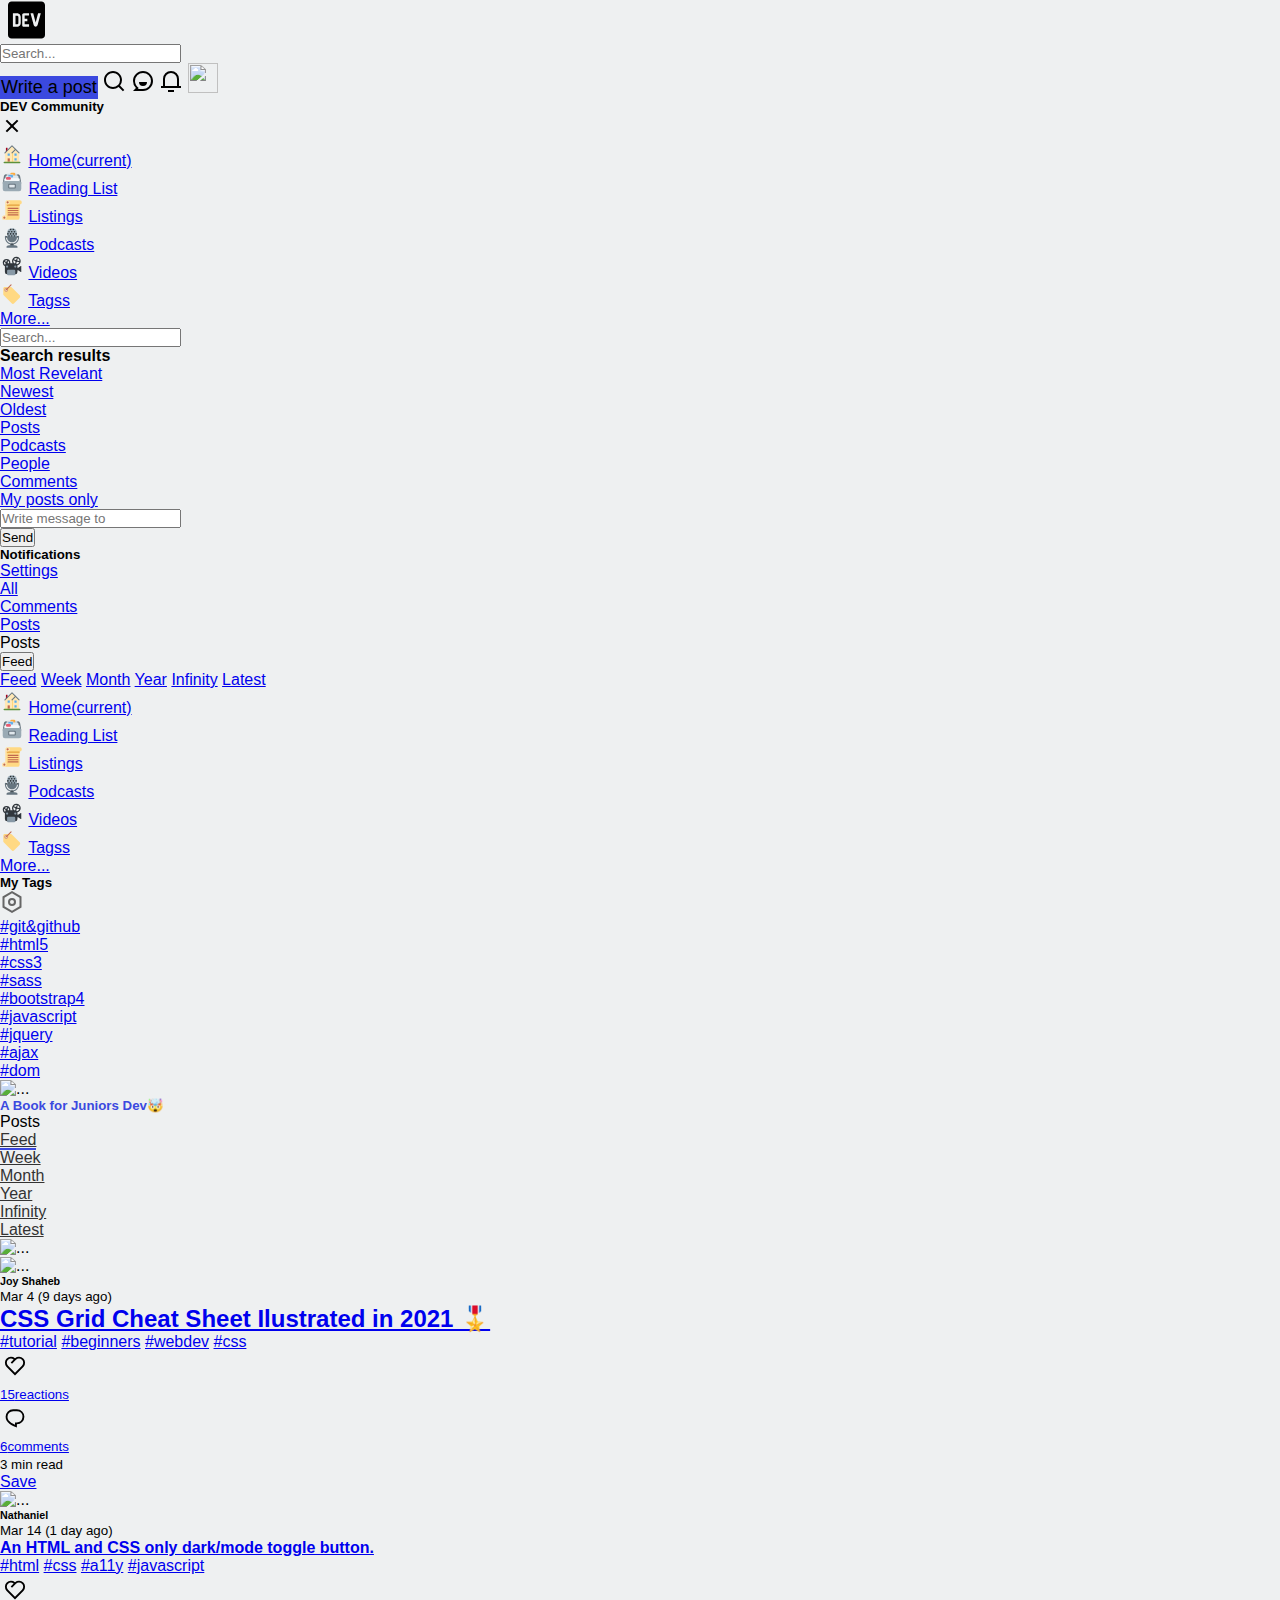
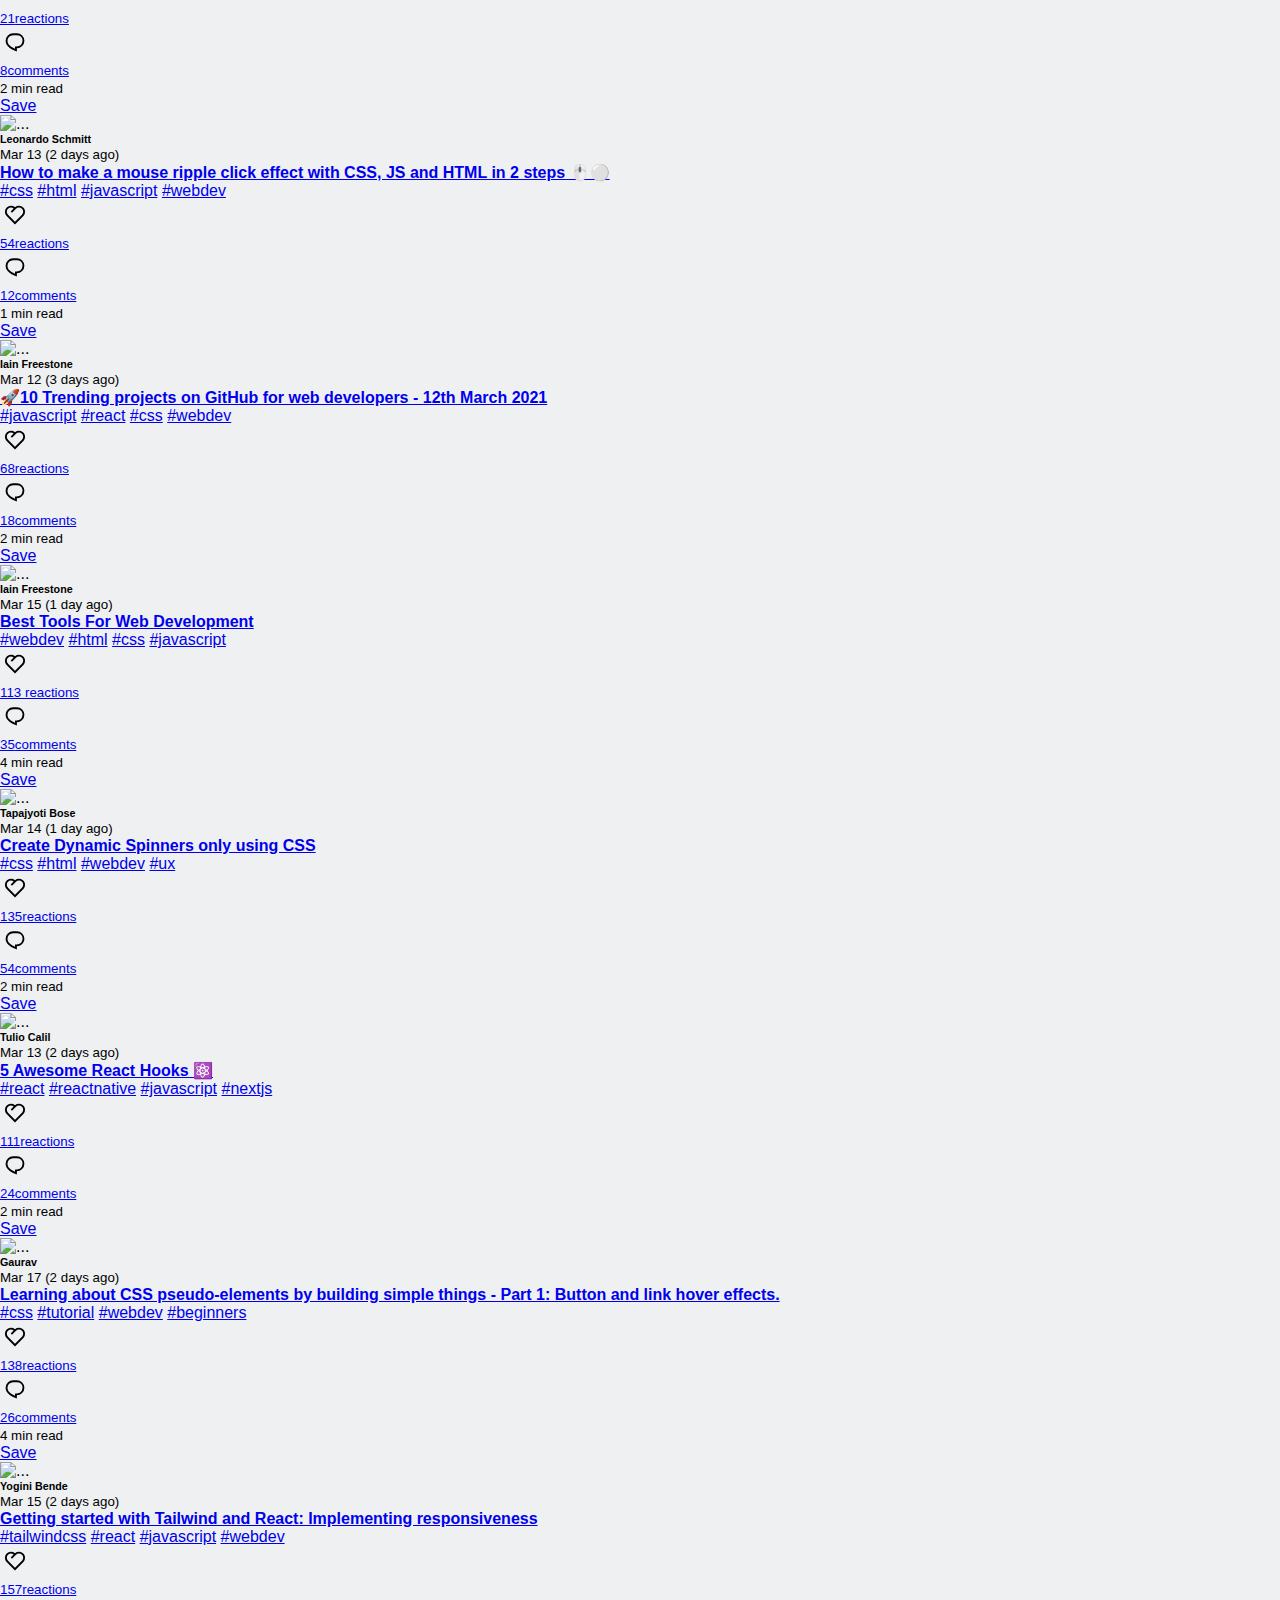
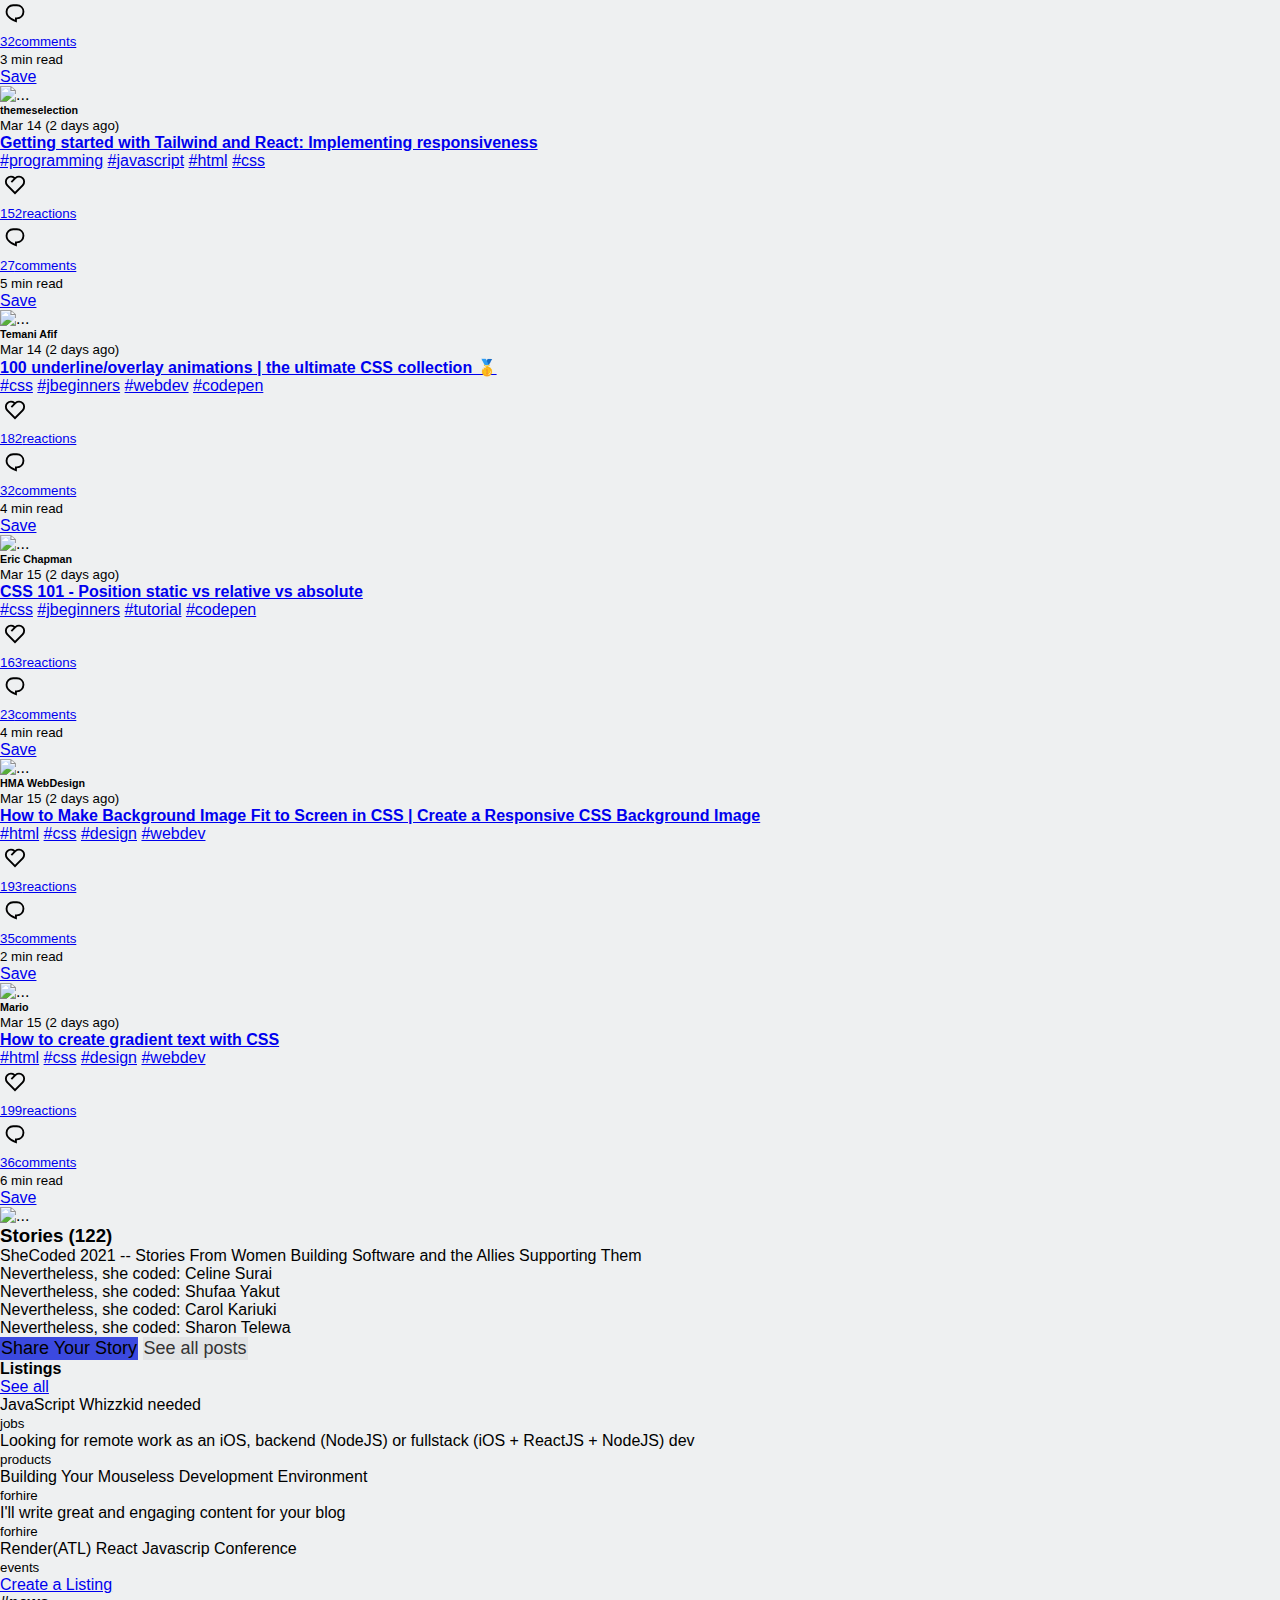
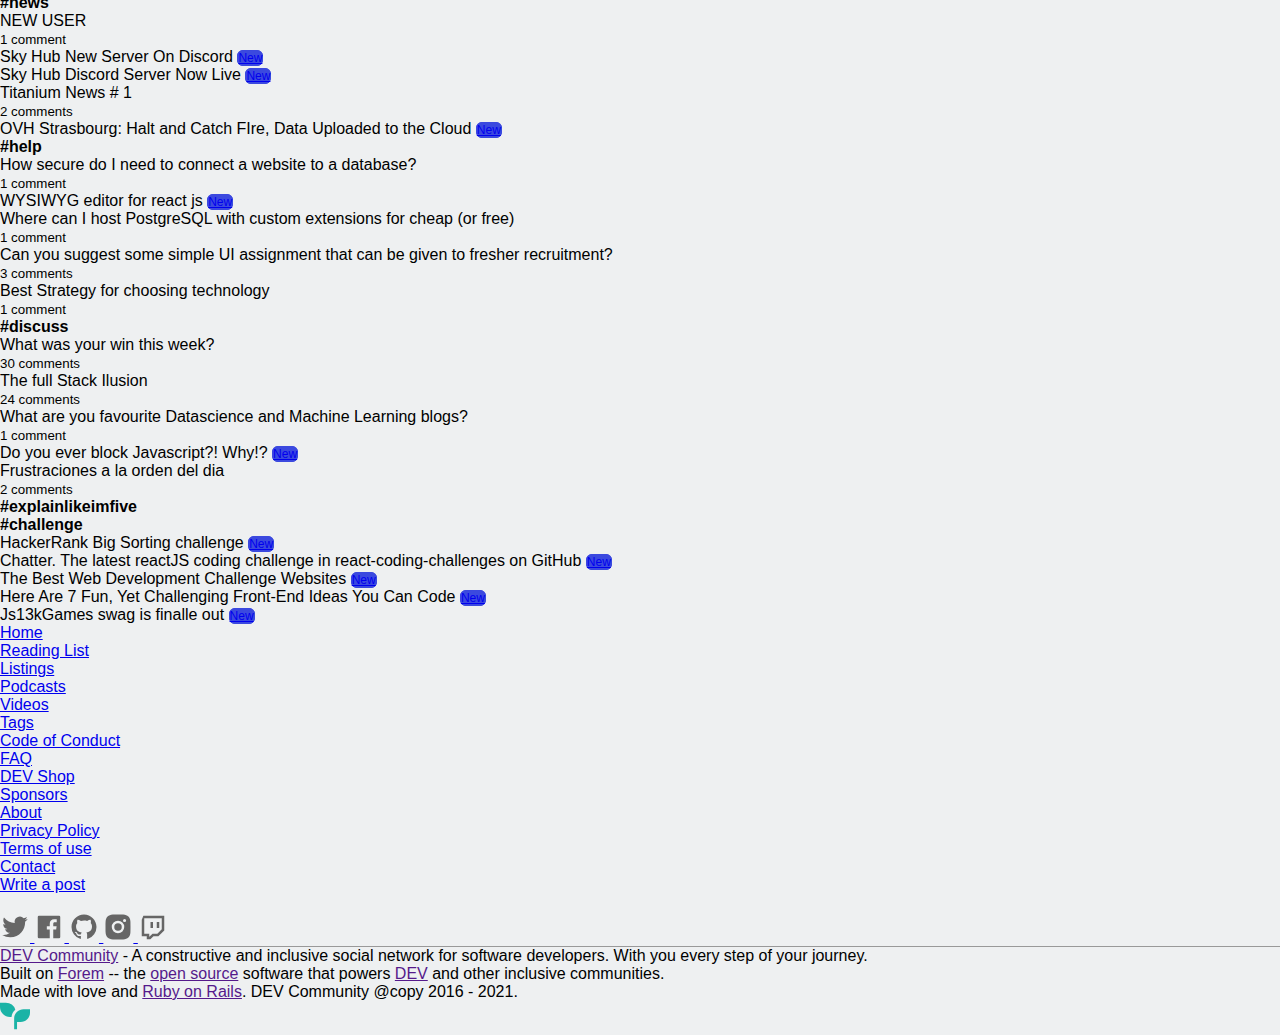
==== commit 7b45e2a9: "ADD main page with all posts" ====
--- a/index.html
+++ b/index.html
@@ -196,11 +196,11 @@
     </div>
   </nav>
 
-  <main class="container">
+  <main class="container-md-fluid container-lg">
     <div class="row">
 
 
-      <nav class="col-md-4 col-xl-2 d-none d-md-block px-0">
+      <nav class="col-md-3 col-xl-2 d-none d-md-block px-0">
 
         <div>
           <ul class="navbar-nav mr-auto text-dark">
@@ -278,30 +278,34 @@
 
       </nav>
 
-      <container class="col-7">
-
-        <nav class="navbar navbar-light d-none d-lg-block alert-secondary">
-          <span class="navbar-brand mb-0 h1">Posts</span>
+      <container class="col-12 col-md-9 col-xl-7">
+
+        <nav class="navbar navbar-light d-none d-lg-block d-flex justify-content-between px-0">
+          
           <div>
-            <ul class="nav justify-content-end d-flex align-items-center">
-              <li class="nav-item">
-                <a class="nav-link active" href="#">Feed</a>
-              </li>
-              <li class="nav-item">
-                <a class="nav-link" href="#">Week</a>
-              </li>
-              <li class="nav-item">
-                <a class="nav-link" href="#">Month</a>
-              </li>
-              <li class="nav-item">
-                <a class="nav-link" href="#">Year</a>
-              </li>
-              <li class="nav-item">
-                <a class="nav-link" href="#">Infinity</a>
-              </li>
-              <li class="nav-item">
-                <a class="nav-link" href="#">Latest</a>
-              </li>
+            <ul class="nav justify-content-between w-100 d-flex align-items-center">
+              <span class="navbar-brand mb-0 h1 d-flex justify-content-start">Posts</span>
+              <div class="d-flex flex-row">
+                <li class="nav-item">
+                  <a class="nav-link active link-sw link-active" href="#">Feed</a>
+                </li>
+                <li class="nav-item">
+                  <a class="nav-link link-sw" href="#">Week</a>
+                </li>
+                <li class="nav-item">
+                  <a class="nav-link link-sw" href="#">Month</a>
+                </li>
+                <li class="nav-item">
+                  <a class="nav-link link-sw" href="#">Year</a>
+                </li>
+                <li class="nav-item">
+                  <a class="nav-link link-sw" href="#">Infinity</a>
+                </li>
+                <li class="nav-item">
+                  <a class="nav-link pr-1 link-sw" href="#">Latest</a>
+                </li>
+              </div>
+              
             </ul>
           </div>
         </nav>
@@ -337,21 +341,23 @@
               </nav>
             </a>
             <div class="row d-flex justify-content-between">
-              <div class="col-8">
+              <div class="col-7 col-md-8">
                 <nav class="nav ml-3">
-                  <a class="nav-link d-flex flex-row align-items-center" href="#">
+                  <a class="nav-link d-flex flex-row align-items-center pl-1 pr-0" href="#">
                     <img src="images/heart-icon.svg" alt="" width="30" height="30">
-                    <p class="nav-link card-text pl-0"><small class="text-muted">18 reactions</small></p>
-                  </a>
-                  <a class="nav-link d-flex flex-row align-items-center" href="#">
+                    <p class="nav-link card-text pl-0"><small class="text-muted d-flex w-100">15<span
+                          class="d-none d-md-block pl-1">reactions</span></small></p>
+                  </a>
+                  <a class="nav-link d-flex flex-row align-items-center px-0" href="#">
                     <img src="images/comment-icon.svg" alt="" width="30" height="30">
-                    <p class="nav-link card-text pl-0"><small class="text-muted">16 comments</small></p>
+                    <p class="nav-link card-text d-fex flex-row pl-0 w-100"><small class="text-muted d-flex w-100">6<span
+                          class="d-none d-md-block pl-1">comments</span></small></p>
                   </a>
                 </nav>
               </div>
-              <div class="col-4 d-flex justify-content-end align-items-center">
-                <p class="nav-link card-text mb-0"><small class="text-muted">6 min read</small></p>
-                <a href="#" class="btn btn-secondary btn-sm disabled btn-hover" tabindex="-1" role="button"
+              <div class="col-5 col-md-4 d-flex justify-content-end align-items-center">
+                <p class="nav-link card-text mb-0 px-1"><small class="text-muted px-0">3 min read</small></p>
+                <a href="#" class="btn btn-secondary btn-sm disabled" tabindex="-1" role="button"
                   aria-disabled="true">Save</a>
               </div>
             </div>
@@ -385,20 +391,22 @@
               </nav>
             </a>
             <div class="row d-flex justify-content-between">
-              <div class="col-8">
+              <div class="col-7 col-md-8">
                 <nav class="nav ml-3">
-                  <a class="nav-link d-flex flex-row align-items-center" href="#">
+                  <a class="nav-link d-flex flex-row align-items-center pl-1 pr-0" href="#">
                     <img src="images/heart-icon.svg" alt="" width="30" height="30">
-                    <p class="nav-link card-text pl-0"><small class="text-muted">74 reactions</small></p>
-                  </a>
-                  <a class="nav-link d-flex flex-row align-items-center" href="#">
+                    <p class="nav-link card-text pl-0"><small class="text-muted d-flex w-100">21<span
+                          class="d-none d-md-block pl-1">reactions</span></small></p>
+                  </a>
+                  <a class="nav-link d-flex flex-row align-items-center px-0" href="#">
                     <img src="images/comment-icon.svg" alt="" width="30" height="30">
-                    <p class="nav-link card-text pl-0"><small class="text-muted">10 comments</small></p>
+                    <p class="nav-link card-text d-fex flex-row pl-0 w-100"><small class="text-muted d-flex w-100">8<span
+                          class="d-none d-md-block pl-1">comments</span></small></p>
                   </a>
                 </nav>
               </div>
-              <div class="col-4 d-flex justify-content-end align-items-center">
-                <p class="nav-link card-text mb-0"><small class="text-muted">4 min read</small></p>
+              <div class="col-5 col-md-4 d-flex justify-content-end align-items-center">
+                <p class="nav-link card-text mb-0 px-1"><small class="text-muted px-0">2 min read</small></p>
                 <a href="#" class="btn btn-secondary btn-sm disabled" tabindex="-1" role="button"
                   aria-disabled="true">Save</a>
               </div>
@@ -435,20 +443,22 @@
               </nav>
             </a>
             <div class="row d-flex justify-content-between">
-              <div class="col-8">
+              <div class="col-7 col-md-8">
                 <nav class="nav ml-3">
-                  <a class="nav-link d-flex flex-row align-items-center" href="#">
+                  <a class="nav-link d-flex flex-row align-items-center pl-1 pr-0" href="#">
                     <img src="images/heart-icon.svg" alt="" width="30" height="30">
-                    <p class="nav-link card-text pl-0"><small class="text-muted">184 reactions</small></p>
-                  </a>
-                  <a class="nav-link d-flex flex-row align-items-center" href="#">
+                    <p class="nav-link card-text pl-0"><small class="text-muted d-flex w-100">54<span
+                          class="d-none d-md-block pl-1">reactions</span></small></p>
+                  </a>
+                  <a class="nav-link d-flex flex-row align-items-center px-0" href="#">
                     <img src="images/comment-icon.svg" alt="" width="30" height="30">
-                    <p class="nav-link card-text pl-0"><small class="text-muted">13 comments</small></p>
+                    <p class="nav-link card-text d-fex flex-row pl-0 w-100"><small class="text-muted d-flex w-100">12<span
+                          class="d-none d-md-block pl-1">comments</span></small></p>
                   </a>
                 </nav>
               </div>
-              <div class="col-4 d-flex justify-content-end align-items-center">
-                <p class="nav-link card-text mb-0"><small class="text-muted">2 min read</small></p>
+              <div class="col-5 col-md-4 d-flex justify-content-end align-items-center">
+                <p class="nav-link card-text mb-0 px-1"><small class="text-muted px-0">1 min read</small></p>
                 <a href="#" class="btn btn-secondary btn-sm disabled" tabindex="-1" role="button"
                   aria-disabled="true">Save</a>
               </div>
@@ -483,20 +493,22 @@
               </nav>
             </a>
             <div class="row d-flex justify-content-between">
-              <div class="col-8">
+              <div class="col-7 col-md-8">
                 <nav class="nav ml-3">
-                  <a class="nav-link d-flex flex-row align-items-center" href="#">
+                  <a class="nav-link d-flex flex-row align-items-center pl-1 pr-0" href="#">
                     <img src="images/heart-icon.svg" alt="" width="30" height="30">
-                    <p class="nav-link card-text pl-0"><small class="text-muted">469 reactions</small></p>
-                  </a>
-                  <a class="nav-link d-flex flex-row align-items-center" href="#">
+                    <p class="nav-link card-text pl-0"><small class="text-muted d-flex w-100">68<span
+                          class="d-none d-md-block pl-1">reactions</span></small></p>
+                  </a>
+                  <a class="nav-link d-flex flex-row align-items-center px-0" href="#">
                     <img src="images/comment-icon.svg" alt="" width="30" height="30">
-                    <p class="nav-link card-text pl-0"><small class="text-muted">11 comments</small></p>
+                    <p class="nav-link card-text d-fex flex-row pl-0 w-100"><small class="text-muted d-flex w-100">18<span
+                          class="d-none d-md-block pl-1">comments</span></small></p>
                   </a>
                 </nav>
               </div>
-              <div class="col-4 d-flex justify-content-end align-items-center">
-                <p class="nav-link card-text mb-0 pl-0"><small class="text-muted">2 min read</small></p>
+              <div class="col-5 col-md-4 d-flex justify-content-end align-items-center">
+                <p class="nav-link card-text mb-0 px-1"><small class="text-muted px-0">2 min read</small></p>
                 <a href="#" class="btn btn-secondary btn-sm disabled" tabindex="-1" role="button"
                   aria-disabled="true">Save</a>
               </div>
@@ -531,20 +543,22 @@
               </nav>
             </a>
             <div class="row d-flex justify-content-between">
-              <div class="col-8">
+              <div class="col-7 col-md-8">
                 <nav class="nav ml-3">
-                  <a class="nav-link d-flex flex-row align-items-center" href="#">
+                  <a class="nav-link d-flex flex-row align-items-center pl-1 pr-0" href="#">
                     <img src="images/heart-icon.svg" alt="" width="30" height="30">
-                    <p class="nav-link card-text pl-0"><small class="text-muted">353 reactions</small></p>
-                  </a>
-                  <a class="nav-link d-flex flex-row align-items-center" href="#">
+                    <p class="nav-link card-text pl-0"><small class="text-muted d-flex w-100">113 <span
+                          class="d-none d-md-block pl-1">reactions</span></small></p>
+                  </a>
+                  <a class="nav-link d-flex flex-row align-items-center px-0" href="#">
                     <img src="images/comment-icon.svg" alt="" width="30" height="30">
-                    <p class="nav-link card-text pl-0"><small class="text-muted">27 comments</small></p>
+                    <p class="nav-link card-text d-fex flex-row pl-0 w-100"><small class="text-muted d-flex w-100">35<span
+                          class="d-none d-md-block pl-1">comments</span></small></p>
                   </a>
                 </nav>
               </div>
-              <div class="col-4 d-flex justify-content-end align-items-center">
-                <p class="nav-link card-text mb-0"><small class="text-muted">2 min read</small></p>
+              <div class="col-5 col-md-4 d-flex justify-content-end align-items-center">
+                <p class="nav-link card-text mb-0 px-1"><small class="text-muted px-0">4 min read</small></p>
                 <a href="#" class="btn btn-secondary btn-sm disabled" tabindex="-1" role="button"
                   aria-disabled="true">Save</a>
               </div>
@@ -579,20 +593,22 @@
               </nav>
             </a>
             <div class="row d-flex justify-content-between">
-              <div class="col-8">
+              <div class="col-7 col-md-8">
                 <nav class="nav ml-3">
-                  <a class="nav-link d-flex flex-row align-items-center" href="#">
+                  <a class="nav-link d-flex flex-row align-items-center pl-1 pr-0" href="#">
                     <img src="images/heart-icon.svg" alt="" width="30" height="30">
-                    <p class="nav-link card-text pl-0"><small class="text-muted">126 reactions</small></p>
-                  </a>
-                  <a class="nav-link d-flex flex-row align-items-center" href="#">
+                    <p class="nav-link card-text pl-0"><small class="text-muted d-flex w-100">135<span
+                          class="d-none d-md-block pl-1">reactions</span></small></p>
+                  </a>
+                  <a class="nav-link d-flex flex-row align-items-center px-0" href="#">
                     <img src="images/comment-icon.svg" alt="" width="30" height="30">
-                    <p class="nav-link card-text pl-0"><small class="text-muted">7 comments</small></p>
+                    <p class="nav-link card-text d-fex flex-row pl-0 w-100"><small class="text-muted d-flex w-100">54<span
+                          class="d-none d-md-block pl-1">comments</span></small></p>
                   </a>
                 </nav>
               </div>
-              <div class="col-4 d-flex justify-content-end align-items-center">
-                <p class="nav-link card-text mb-0"><small class="text-muted">2 min read</small></p>
+              <div class="col-5 col-md-4 d-flex justify-content-end align-items-center">
+                <p class="nav-link card-text mb-0 px-1"><small class="text-muted px-0">2 min read</small></p>
                 <a href="#" class="btn btn-secondary btn-sm disabled" tabindex="-1" role="button"
                   aria-disabled="true">Save</a>
               </div>
@@ -627,28 +643,379 @@
               </nav>
             </a>
             <div class="row d-flex justify-content-between">
-              <div class="col-8">
+              <div class="col-7 col-md-8">
                 <nav class="nav ml-3">
-                  <a class="nav-link d-flex flex-row align-items-center" href="#">
+                  <a class="nav-link d-flex flex-row align-items-center pl-1 pr-0" href="#">
                     <img src="images/heart-icon.svg" alt="" width="30" height="30">
-                    <p class="nav-link card-text pl-0"><small class="text-muted">173 <span
-                          class="d-none d-lg-block">reactions</span></small></p>
-                  </a>
-                  <a class="nav-link d-flex flex-row align-items-center" href="#">
+                    <p class="nav-link card-text pl-0"><small class="text-muted d-flex w-100">111<span
+                          class="d-none d-md-block pl-1">reactions</span></small></p>
+                  </a>
+                  <a class="nav-link d-flex flex-row align-items-center px-0" href="#">
                     <img src="images/comment-icon.svg" alt="" width="30" height="30">
-                    <p class="nav-link card-text d-fex flex-row pl-0"><small class="text-muted">4<span
-                          class="d-none d-lg-block">comments</span></small></p>
+                    <p class="nav-link card-text d-fex flex-row pl-0 w-100"><small class="text-muted d-flex w-100">24<span
+                          class="d-none d-md-block pl-1">comments</span></small></p>
                   </a>
                 </nav>
               </div>
-              <div class="col-4 d-flex justify-content-end align-items-center">
-                <p class="nav-link card-text mb-0"><small class="text-muted">2 min read</small></p>
+              <div class="col-5 col-md-4 d-flex justify-content-end align-items-center">
+                <p class="nav-link card-text mb-0 px-1"><small class="text-muted px-0">2 min read</small></p>
                 <a href="#" class="btn btn-secondary btn-sm disabled" tabindex="-1" role="button"
                   aria-disabled="true">Save</a>
               </div>
             </div>
           </div>
         </div>
+
+        <div class="card mb-3">
+          <div class="card-body">
+            <div class="container">
+              <div class="row">
+                <div class="mb-2">
+                  <img class="rounded-circle"
+                    src="https://res.cloudinary.com/practicaldev/image/fetch/s--sqGBbUR4--/c_fill,f_auto,fl_progressive,h_90,q_auto,w_90/https://dev-to-uploads.s3.amazonaws.com/uploads/user/profile_image/422714/080b5af1-c758-4d46-9054-e0a3ac35696c.png"
+                    alt="..." width="40" height="40">
+                </div>
+                <div class="ml-2">
+                  <h6 class="mb-0">Gaurav</h6>
+                  <p class="card-text"><small class="text-muted">Mar 17 (2 days ago)</small></p>
+                </div>
+              </div>
+            </div>
+            <a href="#">
+              <h4 class="card-title text-dark font-weight-bolder ml-4 mb-1 title-hx">
+                Learning about CSS pseudo-elements by building simple things - Part 1: Button and link hover effects.
+              </h4>
+              <nav class="nav ml-3">
+                <a class="nav-link text-dark" href="#">&#35css</a>
+                <a class="nav-link text-dark" href="#">&#35tutorial</a>
+                <a class="nav-link text-dark" href="#">&#35webdev</a>
+                <a class="nav-link text-dark" href="#">&#35beginners</a>
+              </nav>
+            </a>
+            <div class="row d-flex justify-content-between">
+              <div class="col-7 col-md-8">
+                <nav class="nav ml-3">
+                  <a class="nav-link d-flex flex-row align-items-center pl-1 pr-0" href="#">
+                    <img src="images/heart-icon.svg" alt="" width="30" height="30">
+                    <p class="nav-link card-text pl-0"><small class="text-muted d-flex w-100">138<span
+                          class="d-none d-md-block pl-1">reactions</span></small></p>
+                  </a>
+                  <a class="nav-link d-flex flex-row align-items-center px-0" href="#">
+                    <img src="images/comment-icon.svg" alt="" width="30" height="30">
+                    <p class="nav-link card-text d-fex flex-row pl-0 w-100"><small class="text-muted d-flex w-100">26<span
+                          class="d-none d-md-block pl-1">comments</span></small></p>
+                  </a>
+                </nav>
+              </div>
+              <div class="col-5 col-md-4 d-flex justify-content-end align-items-center">
+                <p class="nav-link card-text mb-0 px-1"><small class="text-muted px-0">4 min read</small></p>
+                <a href="#" class="btn btn-secondary btn-sm disabled" tabindex="-1" role="button"
+                  aria-disabled="true">Save</a>
+              </div>
+            </div>
+          </div>
+        </div>
+
+        <div class="card mb-3">
+          <div class="card-body">
+            <div class="container">
+              <div class="row">
+                <div class="mb-2">
+                  <img class="rounded-circle"
+                    src="https://res.cloudinary.com/practicaldev/image/fetch/s--Aux2k58Q--/c_fill,f_auto,fl_progressive,h_90,q_auto,w_90/https://dev-to-uploads.s3.amazonaws.com/uploads/user/profile_image/227115/f1c7dfb6-1856-4686-925e-b8e9f27a2bb0.jpeg"
+                    alt="..." width="40" height="40">
+                </div>
+                <div class="ml-2">
+                  <h6 class="mb-0">Yogini Bende</h6>
+                  <p class="card-text"><small class="text-muted">Mar 15 (2 days ago)</small></p>
+                </div>
+              </div>
+            </div>
+            <a href="#">
+              <h4 class="card-title text-dark font-weight-bolder ml-4 mb-1 title-hx">
+                Getting started with Tailwind and React: Implementing responsiveness
+              </h4>
+              <nav class="nav ml-3">
+                <a class="nav-link text-dark" href="#">&#35tailwindcss</a>
+                <a class="nav-link text-dark" href="#">&#35react</a>
+                <a class="nav-link text-dark" href="#">&#35javascript</a>
+                <a class="nav-link text-dark" href="#">&#35webdev</a>
+              </nav>
+            </a>
+            <div class="row d-flex justify-content-between">
+              <div class="col-7 col-md-8">
+                <nav class="nav ml-3">
+                  <a class="nav-link d-flex flex-row align-items-center pl-1 pr-0" href="#">
+                    <img src="images/heart-icon.svg" alt="" width="30" height="30">
+                    <p class="nav-link card-text pl-0"><small class="text-muted d-flex w-100">157<span
+                          class="d-none d-md-block pl-1">reactions</span></small></p>
+                  </a>
+                  <a class="nav-link d-flex flex-row align-items-center px-0" href="#">
+                    <img src="images/comment-icon.svg" alt="" width="30" height="30">
+                    <p class="nav-link card-text d-fex flex-row pl-0 w-100"><small class="text-muted d-flex w-100">32<span
+                          class="d-none d-md-block pl-1">comments</span></small></p>
+                  </a>
+                </nav>
+              </div>
+              <div class="col-5 col-md-4 d-flex justify-content-end align-items-center">
+                <p class="nav-link card-text mb-0 px-1"><small class="text-muted px-0">3 min read</small></p>
+                <a href="#" class="btn btn-secondary btn-sm disabled" tabindex="-1" role="button"
+                  aria-disabled="true">Save</a>
+              </div>
+            </div>
+          </div>
+        </div>
+
+        <div class="card mb-3">
+          <div class="card-body">
+            <div class="container">
+              <div class="row">
+                <div class="mb-2">
+                  <img class="rounded-circle"
+                    src="https://res.cloudinary.com/practicaldev/image/fetch/s--xf9y7XSm--/c_fill,f_auto,fl_progressive,h_90,q_auto,w_90/https://dev-to-uploads.s3.amazonaws.com/uploads/user/profile_image/307204/326109cb-a894-412a-b963-1cf36950736d.jpg"
+                    alt="..." width="40" height="40">
+                </div>
+                <div class="ml-2">
+                  <h6 class="mb-0">themeselection</h6>
+                  <p class="card-text"><small class="text-muted">Mar 14 (2 days ago)</small></p>
+                </div>
+              </div>
+            </div>
+            <a href="#">
+              <h4 class="card-title text-dark font-weight-bolder ml-4 mb-1 title-hx">
+                Getting started with Tailwind and React: Implementing responsiveness
+              </h4>
+              <nav class="nav ml-3">
+                <a class="nav-link text-dark" href="#">&#35programming</a>
+                <a class="nav-link text-dark" href="#">&#35javascript</a>
+                <a class="nav-link text-dark" href="#">&#35html</a>
+                <a class="nav-link text-dark" href="#">&#35css</a>
+              </nav>
+            </a>
+            <div class="row d-flex justify-content-between">
+              <div class="col-7 col-md-8">
+                <nav class="nav ml-3">
+                  <a class="nav-link d-flex flex-row align-items-center pl-1 pr-0" href="#">
+                    <img src="images/heart-icon.svg" alt="" width="30" height="30">
+                    <p class="nav-link card-text pl-0"><small class="text-muted d-flex w-100">152<span
+                          class="d-none d-md-block pl-1">reactions</span></small></p>
+                  </a>
+                  <a class="nav-link d-flex flex-row align-items-center px-0" href="#">
+                    <img src="images/comment-icon.svg" alt="" width="30" height="30">
+                    <p class="nav-link card-text d-fex flex-row pl-0 w-100"><small class="text-muted d-flex w-100">27<span
+                          class="d-none d-md-block pl-1">comments</span></small></p>
+                  </a>
+                </nav>
+              </div>
+              <div class="col-5 col-md-4 d-flex justify-content-end align-items-center">
+                <p class="nav-link card-text mb-0 px-1"><small class="text-muted px-0">5 min read</small></p>
+                <a href="#" class="btn btn-secondary btn-sm disabled" tabindex="-1" role="button"
+                  aria-disabled="true">Save</a>
+              </div>
+            </div>
+          </div>
+        </div>
+
+        <div class="card mb-3">
+          <div class="card-body">
+            <div class="container">
+              <div class="row">
+                <div class="mb-2">
+                  <img class="rounded-circle"
+                    src="https://res.cloudinary.com/practicaldev/image/fetch/s--h8DxsnjW--/c_fill,f_auto,fl_progressive,h_90,q_auto,w_90/https://dev-to-uploads.s3.amazonaws.com/uploads/user/profile_image/577896/343fde9f-609b-419b-95d1-07d16b320a37.png"
+                    alt="..." width="40" height="40">
+                </div>
+                <div class="ml-2">
+                  <h6 class="mb-0">Temani Afif</h6>
+                  <p class="card-text"><small class="text-muted">Mar 14 (2 days ago)</small></p>
+                </div>
+              </div>
+            </div>
+            <a href="#">
+              <h4 class="card-title text-dark font-weight-bolder ml-4 mb-1 title-hx">
+                100 underline/overlay animations | the ultimate CSS collection 🥇
+              </h4>
+              <nav class="nav ml-3">
+                <a class="nav-link text-dark" href="#">&#35css</a>
+                <a class="nav-link text-dark" href="#">&#35jbeginners</a>
+                <a class="nav-link text-dark" href="#">&#35webdev</a>
+                <a class="nav-link text-dark" href="#">&#35codepen</a>
+              </nav>
+            </a>
+            <div class="row d-flex justify-content-between">
+              <div class="col-7 col-md-8">
+                <nav class="nav ml-3">
+                  <a class="nav-link d-flex flex-row align-items-center pl-1 pr-0" href="#">
+                    <img src="images/heart-icon.svg" alt="" width="30" height="30">
+                    <p class="nav-link card-text pl-0"><small class="text-muted d-flex w-100">182<span
+                          class="d-none d-md-block pl-1">reactions</span></small></p>
+                  </a>
+                  <a class="nav-link d-flex flex-row align-items-center px-0" href="#">
+                    <img src="images/comment-icon.svg" alt="" width="30" height="30">
+                    <p class="nav-link card-text d-fex flex-row pl-0 w-100"><small class="text-muted d-flex w-100">32<span
+                          class="d-none d-md-block pl-1">comments</span></small></p>
+                  </a>
+                </nav>
+              </div>
+              <div class="col-5 col-md-4 d-flex justify-content-end align-items-center">
+                <p class="nav-link card-text mb-0 px-1"><small class="text-muted px-0">4 min read</small></p>
+                <a href="#" class="btn btn-secondary btn-sm disabled" tabindex="-1" role="button"
+                  aria-disabled="true">Save</a>
+              </div>
+            </div>
+          </div>
+        </div>
+
+        <div class="card mb-3">
+          <div class="card-body">
+            <div class="container">
+              <div class="row">
+                <div class="mb-2">
+                  <img class="rounded-circle"
+                    src="https://res.cloudinary.com/practicaldev/image/fetch/s--pAGPX9i8--/c_fill,f_auto,fl_progressive,h_90,q_auto,w_90/https://dev-to-uploads.s3.amazonaws.com/uploads/user/profile_image/462537/457efe41-2e68-43d6-8e69-efbe146a313d.jpeg"
+                    alt="..." width="40" height="40">
+                </div>
+                <div class="ml-2">
+                  <h6 class="mb-0">Eric Chapman</h6>
+                  <p class="card-text"><small class="text-muted">Mar 15 (2 days ago)</small></p>
+                </div>
+              </div>
+            </div>
+            <a href="#">
+              <h4 class="card-title text-dark font-weight-bolder ml-4 mb-1 title-hx">
+                CSS 101 - Position static vs relative vs absolute
+              </h4>
+              <nav class="nav ml-3">
+                <a class="nav-link text-dark" href="#">&#35css</a>
+                <a class="nav-link text-dark" href="#">&#35jbeginners</a>
+                <a class="nav-link text-dark" href="#">&#35tutorial</a>
+                <a class="nav-link text-dark" href="#">&#35codepen</a>
+              </nav>
+            </a>
+            <div class="row d-flex justify-content-between">
+              <div class="col-7 col-md-8">
+                <nav class="nav ml-3">
+                  <a class="nav-link d-flex flex-row align-items-center pl-1 pr-0" href="#">
+                    <img src="images/heart-icon.svg" alt="" width="30" height="30">
+                    <p class="nav-link card-text pl-0"><small class="text-muted d-flex w-100">163<span
+                          class="d-none d-md-block pl-1">reactions</span></small></p>
+                  </a>
+                  <a class="nav-link d-flex flex-row align-items-center px-0" href="#">
+                    <img src="images/comment-icon.svg" alt="" width="30" height="30">
+                    <p class="nav-link card-text d-fex flex-row pl-0 w-100"><small class="text-muted d-flex w-100">23<span
+                          class="d-none d-md-block pl-1">comments</span></small></p>
+                  </a>
+                </nav>
+              </div>
+              <div class="col-5 col-md-4 d-flex justify-content-end align-items-center">
+                <p class="nav-link card-text mb-0 px-1"><small class="text-muted px-0">4 min read</small></p>
+                <a href="#" class="btn btn-secondary btn-sm disabled" tabindex="-1" role="button"
+                  aria-disabled="true">Save</a>
+              </div>
+            </div>
+          </div>
+        </div>
+
+        <div class="card mb-3">
+          <div class="card-body">
+            <div class="container">
+              <div class="row">
+                <div class="mb-2">
+                  <img class="rounded-circle"
+                    src="https://res.cloudinary.com/practicaldev/image/fetch/s--4m3vWG4m--/c_fill,f_auto,fl_progressive,h_90,q_auto,w_90/https://dev-to-uploads.s3.amazonaws.com/uploads/user/profile_image/595567/c341342f-9e57-47c4-bc59-c6460192c5f3.jpg"
+                    alt="..." width="40" height="40">
+                </div>
+                <div class="ml-2">
+                  <h6 class="mb-0">HMA WebDesign</h6>
+                  <p class="card-text"><small class="text-muted">Mar 15 (2 days ago)</small></p>
+                </div>
+              </div>
+            </div>
+            <a href="#">
+              <h4 class="card-title text-dark font-weight-bolder ml-4 mb-1 title-hx">
+                How to Make Background Image Fit to Screen in CSS | Create a Responsive CSS Background Image
+              </h4>
+              <nav class="nav ml-3">
+                <a class="nav-link text-dark" href="#">&#35html</a>
+                <a class="nav-link text-dark" href="#">&#35css</a>
+                <a class="nav-link text-dark" href="#">&#35design</a>
+                <a class="nav-link text-dark" href="#">&#35webdev</a>
+              </nav>
+            </a>
+            <div class="row d-flex justify-content-between">
+              <div class="col-7 col-md-8">
+                <nav class="nav ml-3">
+                  <a class="nav-link d-flex flex-row align-items-center pl-1 pr-0" href="#">
+                    <img src="images/heart-icon.svg" alt="" width="30" height="30">
+                    <p class="nav-link card-text pl-0"><small class="text-muted d-flex w-100">193<span
+                          class="d-none d-md-block pl-1">reactions</span></small></p>
+                  </a>
+                  <a class="nav-link d-flex flex-row align-items-center px-0" href="#">
+                    <img src="images/comment-icon.svg" alt="" width="30" height="30">
+                    <p class="nav-link card-text d-fex flex-row pl-0 w-100"><small class="text-muted d-flex w-100">35<span
+                          class="d-none d-md-block pl-1">comments</span></small></p>
+                  </a>
+                </nav>
+              </div>
+              <div class="col-5 col-md-4 d-flex justify-content-end align-items-center">
+                <p class="nav-link card-text mb-0 px-1"><small class="text-muted px-0">2 min read</small></p>
+                <a href="#" class="btn btn-secondary btn-sm disabled" tabindex="-1" role="button"
+                  aria-disabled="true">Save</a>
+              </div>
+            </div>
+          </div>
+        </div>
+
+        <div class="card mb-3">
+          <div class="card-body">
+            <div class="container">
+              <div class="row">
+                <div class="mb-2">
+                  <img class="rounded-circle"
+                    src="https://res.cloudinary.com/practicaldev/image/fetch/s--u1efBwI_--/c_fill,f_auto,fl_progressive,h_90,q_auto,w_90/https://dev-to-uploads.s3.amazonaws.com/uploads/user/profile_image/55603/5091e319-7be4-413f-9913-4e21fa9516f2.png"
+                    alt="..." width="40" height="40">
+                </div>
+                <div class="ml-2">
+                  <h6 class="mb-0">Mario</h6>
+                  <p class="card-text"><small class="text-muted">Mar 15 (2 days ago)</small></p>
+                </div>
+              </div>
+            </div>
+            <a href="#">
+              <h4 class="card-title text-dark font-weight-bolder ml-4 mb-1 title-hx">
+                How to create gradient text with CSS
+              </h4>
+              <nav class="nav ml-3">
+                <a class="nav-link text-dark" href="#">&#35html</a>
+                <a class="nav-link text-dark" href="#">&#35css</a>
+                <a class="nav-link text-dark" href="#">&#35design</a>
+                <a class="nav-link text-dark" href="#">&#35webdev</a>
+              </nav>
+            </a>
+            <div class="row d-flex justify-content-between">
+              <div class="col-7 col-md-8">
+                <nav class="nav ml-3">
+                  <a class="nav-link d-flex flex-row align-items-center pl-1 pr-0" href="#">
+                    <img src="images/heart-icon.svg" alt="" width="30" height="30">
+                    <p class="nav-link card-text pl-0"><small class="text-muted d-flex w-100">199<span
+                          class="d-none d-md-block pl-1">reactions</span></small></p>
+                  </a>
+                  <a class="nav-link d-flex flex-row align-items-center px-0" href="#">
+                    <img src="images/comment-icon.svg" alt="" width="30" height="30">
+                    <p class="nav-link card-text d-fex flex-row pl-0 w-100"><small class="text-muted d-flex w-100">36<span
+                          class="d-none d-md-block pl-1">comments</span></small></p>
+                  </a>
+                </nav>
+              </div>
+              <div class="col-5 col-md-4 d-flex justify-content-end align-items-center">
+                <p class="nav-link card-text mb-0 px-1"><small class="text-muted px-0">6 min read</small></p>
+                <a href="#" class="btn btn-secondary btn-sm disabled" tabindex="-1" role="button"
+                  aria-disabled="true">Save</a>
+              </div>
+            </div>
+          </div>
+        </div>
+
 
 
 
@@ -818,10 +1185,8 @@
   </main>
 
 
-  <footer class="alert-dark">
-    <div class="icon-move d-flex justify-content-end ml-5">
-      <img class="d-none d-md-block" src="https://res.cloudinary.com/practicaldev/image/fetch/s--4RkRuwpj--/c_limit,f_auto,fl_progressive,q_auto,w_100/https://dev-to-uploads.s3.amazonaws.com/i/wmv3mtusjwb3r13d5h2f.png" alt="" width="60">
-    </div>
+  <footer class="alert-dark d-flex">
+
     <div class="container">
       <div class="row">
         <div class="col-12 mt-5 ">
@@ -921,6 +1286,10 @@
 
       </div>
     </div>
+    <div class="icon-move d-flex justify-content-end ml-5">
+      <img class="d-none d-md-block" src="https://res.cloudinary.com/practicaldev/image/fetch/s--4RkRuwpj--/c_limit,f_auto,fl_progressive,q_auto,w_100/https://dev-to-uploads.s3.amazonaws.com/i/wmv3mtusjwb3r13d5h2f.png" alt="" width="60">
+    </div>
+
   </footer>
 
 
--- a/css/stile.css
+++ b/css/stile.css
@@ -52,6 +52,11 @@
 .title-hx:hover {
   color: #3b49df !important;
   text-decoration: none !important;
+  list-style: none !important;
+}
+
+a:hover {
+  text-decoration: none;
 }
 
 .btn-hover:hover {
@@ -71,9 +76,8 @@
 }
 
 .icon-move {
-  background-repeat: no-repeat;
-  background-position-x: 100%;
   position: absolute;
+  right: 40px;
 }
 
 .icon-move:hover {
@@ -84,4 +88,17 @@
 .border-gray {
   border-bottom: 1px solid #999;
 }
+
+.link-sw {
+  color: #333;
+}
+
+.link-sw:hover {
+  background-color: #E2E4E6;
+  border-radius: 5px;
+}
+
+.link-active {
+  border-bottom: 2px solid #3b49df;
+}
 /*# sourceMappingURL=stile.css.map */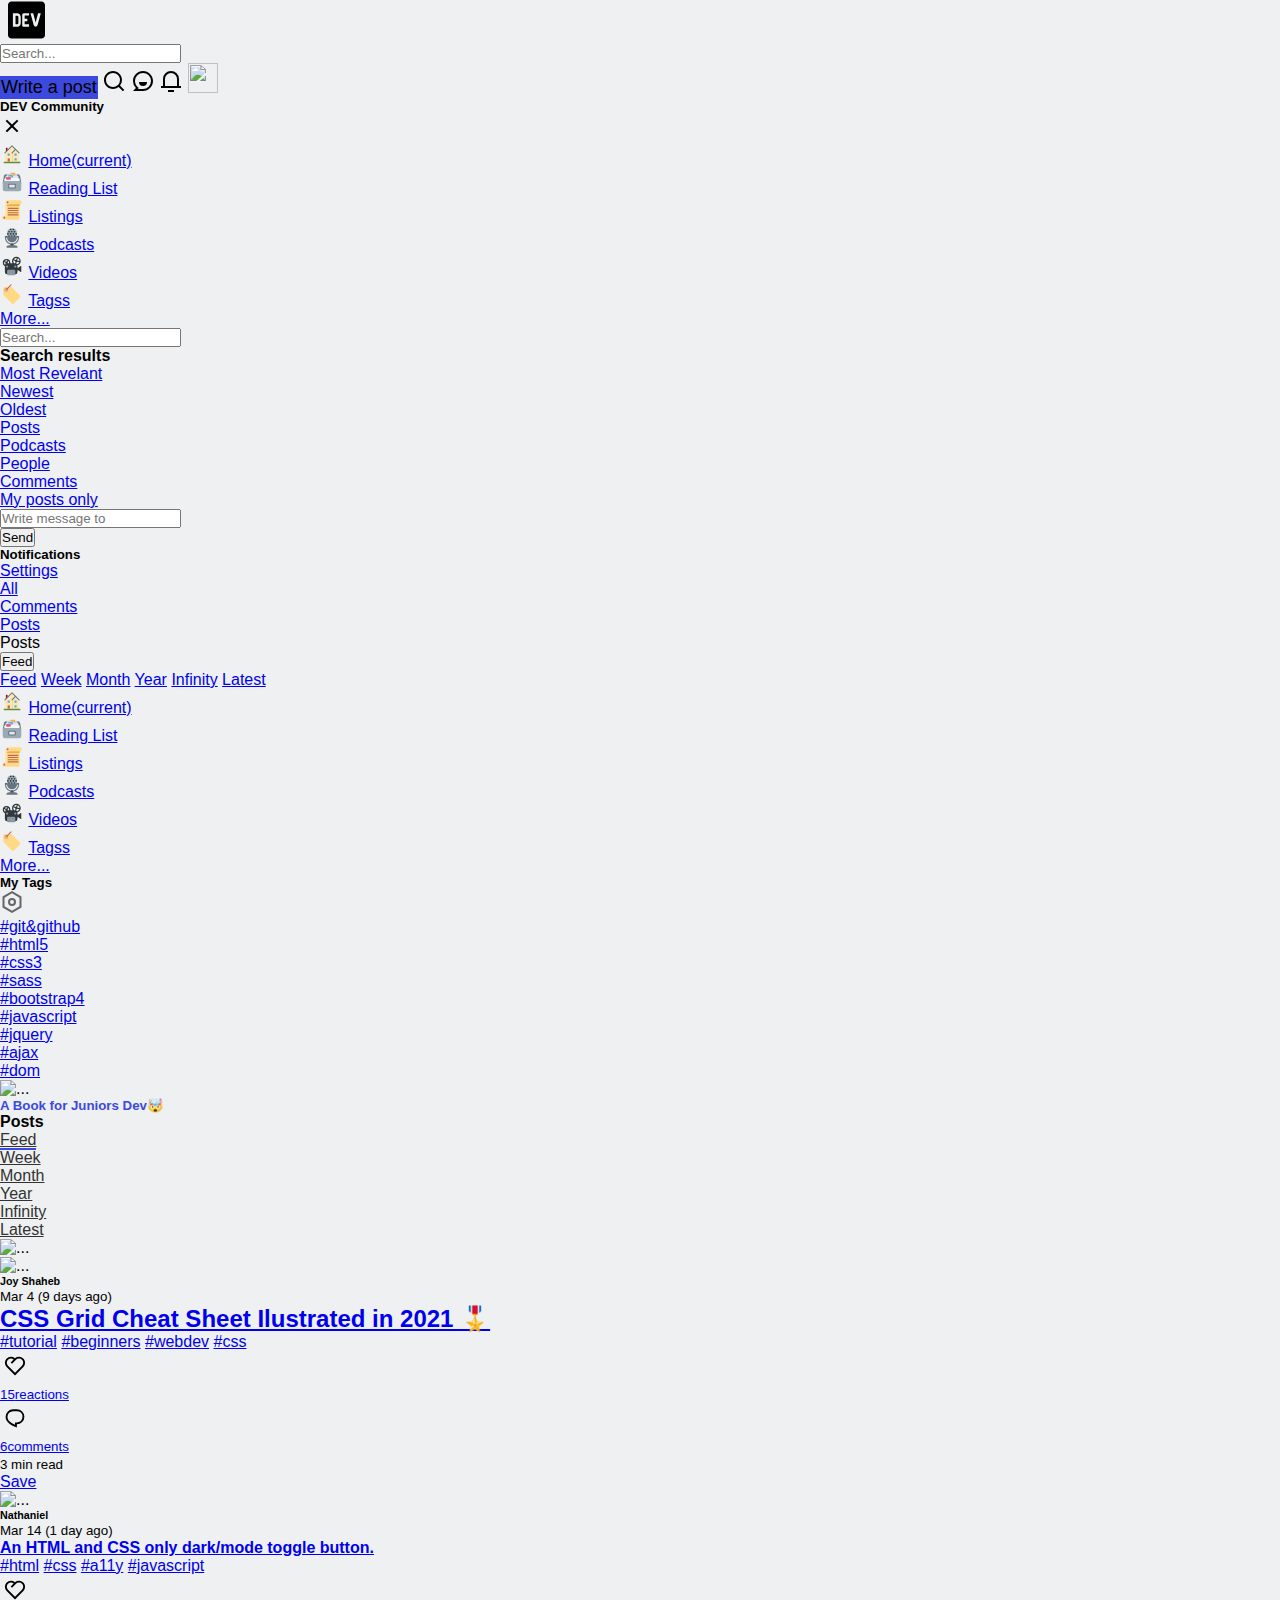
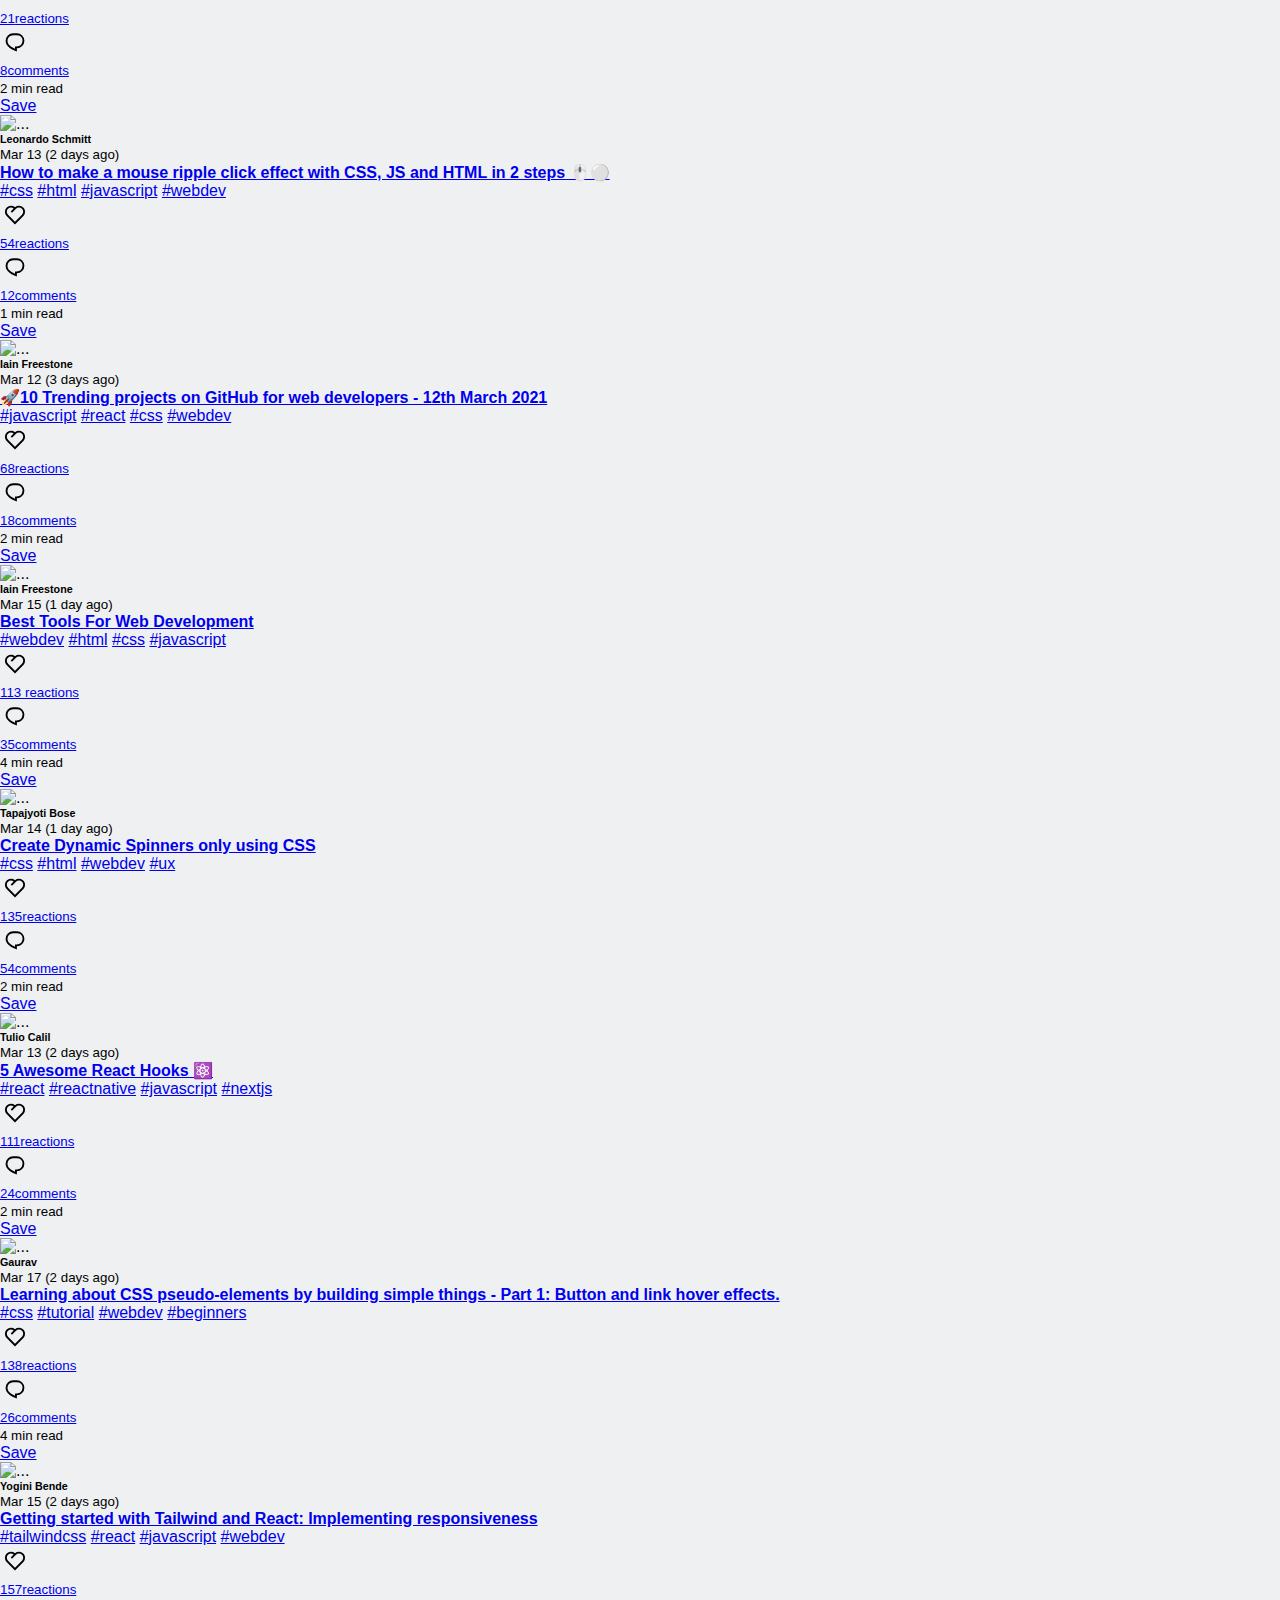
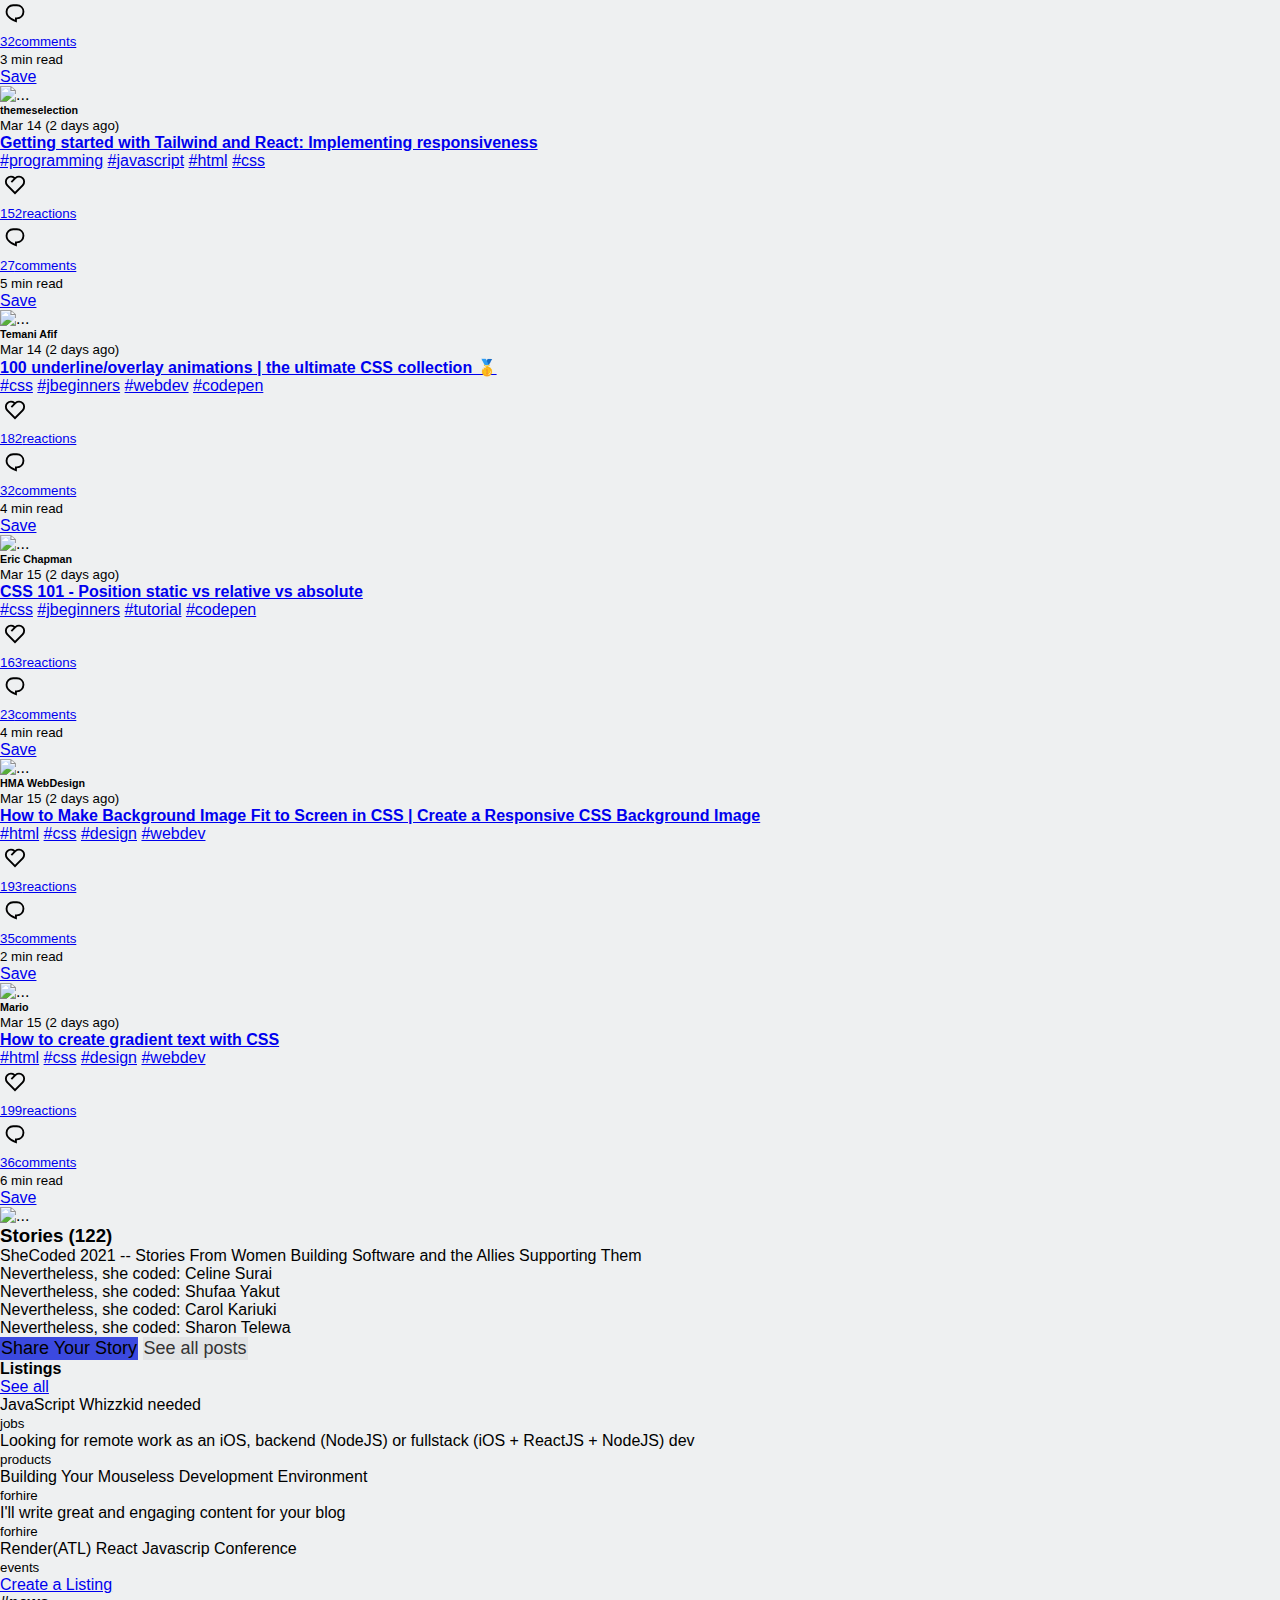
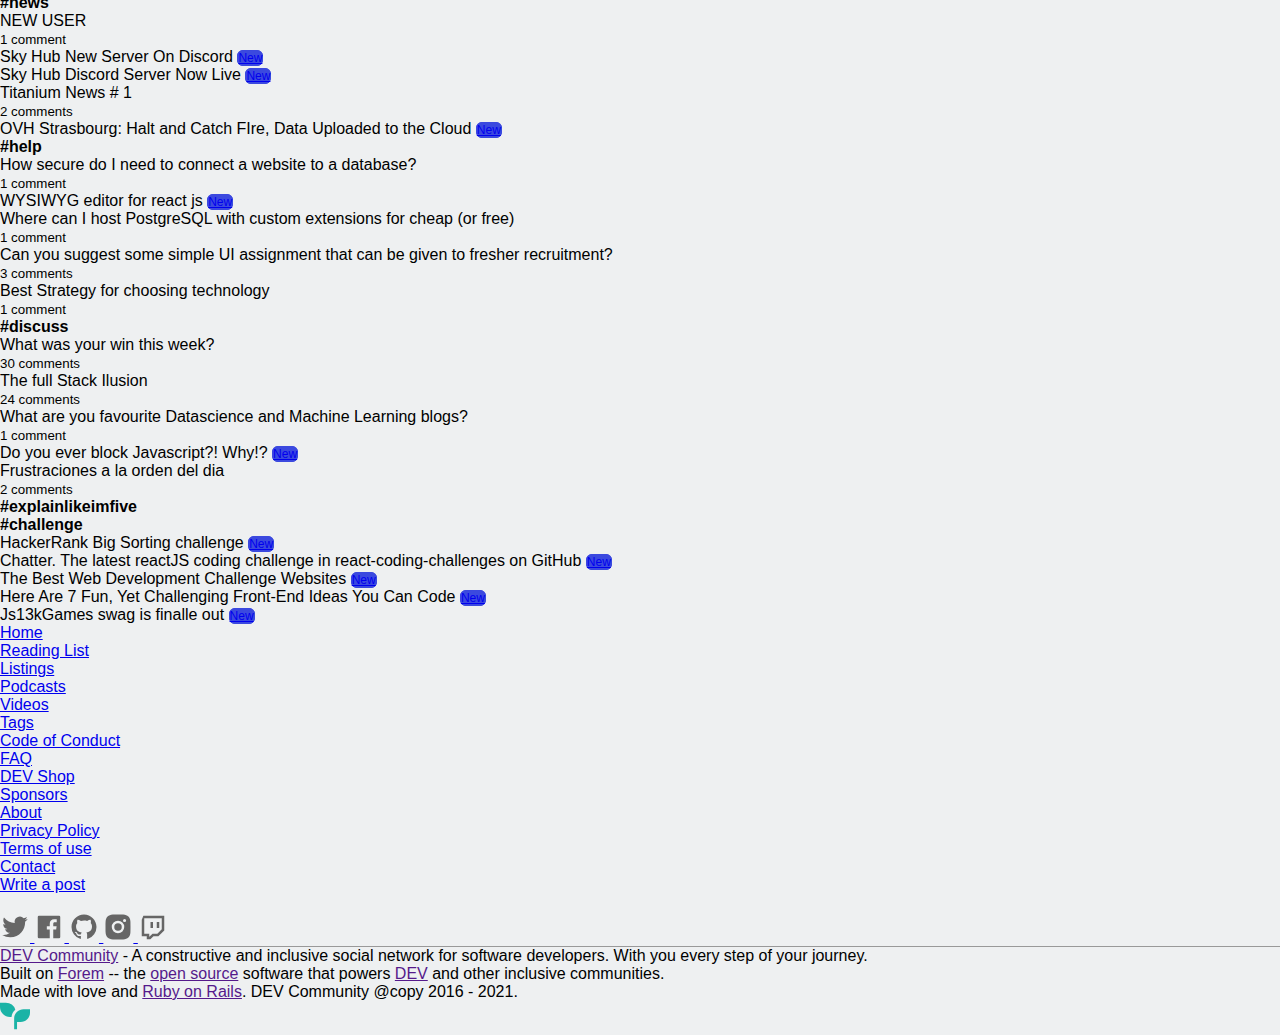
==== commit 58b3012d: "MODIFY all detailes or responsive" ====
--- a/index.html
+++ b/index.html
@@ -14,31 +14,31 @@
 
 <body>
 
-  <nav
-    class="container navbar navbar-expand-lg navbar-light bg-light border border-top-0 border-right-0 border-left-0 border-gradient-secondary justify-content-between px-0">
+  <nav class="container-fluit bg-light border border-top-0 border-right-0 border-left-0 border-gradient-secondary">
+    <div class="container navbar navbar-expand-md navbar-light bg-light  justify-content-between px-0">
     <div class="d-flex align-items-center col-6 pl-0">
-      <button class="navbar-toggler" type="button" data-toggle="collapse" data-target="#navbarSupportedContent"
+      <button class="navbar-toggler border-top-0 border-right-0 border-left-0 border-bottom-0" type="button" data-toggle="collapse" data-target="#navbarSupportedContent"
         aria-controls="navbarSupportedContent" aria-expanded="false" aria-label="Toggle navigation">
         <span class="navbar-toggler-icon"></span>
       </button>
       <a class="navbar-brand" href="#"><img src="images/devto.svg" width="37" height="40" alt=""></a>
-      <form class="form-inline my-2 my-lg-0 d-none d-lg-block">
+      <form class="form-inline my-2 my-lg-0 d-none d-md-block">
         <input class="form-control mr-sm-2" type="search" placeholder="Search..." aria-label="Search">
       </form>
     </div>
 
     <div class="right-wrap d-flex align-items-center col-6 justify-content-end pr-0">
-      <button class="btn btn-primary d-none d-lg-block color-blue" type="button">Write a post</button>
-      <img class="d-lg-none px-2 navbar-toggler" type="button" data-toggle="collapse" data-target="#navbarSearchContent"
+      <button class="btn btn-primary d-none d-md-block color-blue" type="button">Write a post</button>
+      <img class="d-md-none pr-3 navbar-toggler border-top-0 border-right-0 border-left-0 border-bottom-0" type="button" data-toggle="collapse" data-target="#navbarSearchContent"
         aria-controls="navbarSearchContent" aria-expanded="false" aria-label="Toggle navigation"
         src="images/lupa-icon.svg" alt="lupa-icon">
-      <img class="px-2" type="button" data-toggle="collapse" data-target="#navbarWriteContent"
+      <img class="pl-md-4 pr-2" type="button" data-toggle="collapse" data-target="#navbarWriteContent"
         aria-controls="navbarWriteContent" aria-expanded="false" aria-label="Toggle navigation"
         src="images/message-icon.svg" alt="write-icon">
       <img class="pl-2 pr-3" type="button" data-toggle="collapse" data-target="#navbarBellContent"
         aria-controls="navbarBellContent" aria-expanded="false" aria-label="Toggle navigation"
         src="images/bell-icon.svg" alt="bell-icon">
-      <img class="rounded-circle"
+      <img class="rounded-circle margin-right-icon"
         src="https://res.cloudinary.com/practicaldev/image/fetch/s--jl25ieQ4--/c_fill,f_auto,fl_progressive,h_90,q_auto,w_90/https://dev-to-uploads.s3.amazonaws.com/uploads/user/profile_image/570253/d305dc25-89e7-4959-bba9-f85ff315a1c7.jpeg"
         width="30" height="30" alt="">
     </div>
@@ -174,11 +174,11 @@
         </li>
       </ul>
     </div>
-
+  </div>
   </nav>
 
   <!-- ¿ Como ocultar esta nav cuando uno de los icons sean activados ?-->
-  <nav class="navbar navbar-light d-lg-none alert-secondary">
+  <nav class="navbar navbar-light d-md-none alert-secondary">
     <span class="navbar-brand mb-0 h1">Posts</span>
     <div class="btn-group" role="group">
       <button id="btnGroupDrop1" type="button" class="btn btn-outline-secondary dropdown-toggle" data-toggle="dropdown"
@@ -196,11 +196,11 @@
     </div>
   </nav>
 
-  <main class="container-md-fluid container-lg">
+  <main class="container-fluid container-md">
     <div class="row">
 
 
-      <nav class="col-md-3 col-xl-2 d-none d-md-block px-0">
+      <nav class="col-md-3 col-xl-2 d-none d-md-block pl-3 pr-0">
 
         <div>
           <ul class="navbar-nav mr-auto text-dark">
@@ -233,8 +233,9 @@
             </li>
           </ul>
         </div>
+
         <div>
-          <div class="d-flex justify-content-between mt-4">
+          <div class="d-flex justify-content-between mt-4 pl-3">
             <h5 class="font-weight-bolder">My Tags</h5>
             <img class="icon-invert" src="images/cog-icon.svg" alt="">
           </div>
@@ -278,14 +279,13 @@
 
       </nav>
 
-      <container class="col-12 col-md-9 col-xl-7">
-
-        <nav class="navbar navbar-light d-none d-lg-block d-flex justify-content-between px-0">
-          
+      <container class="col-12 col-md-9 col-xl-7 padding-zero">
+
+        <nav class="navbar navbar-light d-none d-lg-block d-md-flex justify-content-between px-0">
           <div>
-            <ul class="nav justify-content-between w-100 d-flex align-items-center">
-              <span class="navbar-brand mb-0 h1 d-flex justify-content-start">Posts</span>
-              <div class="d-flex flex-row">
+            <ul class="nav d-flex justify-content-between w-100 align-items-center">
+              <h4 class="navbar-brand mb-0 d-flex justify-content-start font-weight-bolder">Posts</h4>
+              <div class="d-flex flex-row justify-content-end">
                 <li class="nav-item">
                   <a class="nav-link active link-sw link-active" href="#">Feed</a>
                 </li>
@@ -305,7 +305,6 @@
                   <a class="nav-link pr-1 link-sw" href="#">Latest</a>
                 </li>
               </div>
-              
             </ul>
           </div>
         </nav>
@@ -341,7 +340,7 @@
               </nav>
             </a>
             <div class="row d-flex justify-content-between">
-              <div class="col-7 col-md-8">
+              <div class="col-6 col-md-8 pr-0">
                 <nav class="nav ml-3">
                   <a class="nav-link d-flex flex-row align-items-center pl-1 pr-0" href="#">
                     <img src="images/heart-icon.svg" alt="" width="30" height="30">
@@ -355,7 +354,7 @@
                   </a>
                 </nav>
               </div>
-              <div class="col-5 col-md-4 d-flex justify-content-end align-items-center">
+              <div class="col-6 col-md-4 d-flex justify-content-end align-items-center">
                 <p class="nav-link card-text mb-0 px-1"><small class="text-muted px-0">3 min read</small></p>
                 <a href="#" class="btn btn-secondary btn-sm disabled" tabindex="-1" role="button"
                   aria-disabled="true">Save</a>
@@ -391,7 +390,7 @@
               </nav>
             </a>
             <div class="row d-flex justify-content-between">
-              <div class="col-7 col-md-8">
+              <div class="col-6 col-md-8 pr-0">
                 <nav class="nav ml-3">
                   <a class="nav-link d-flex flex-row align-items-center pl-1 pr-0" href="#">
                     <img src="images/heart-icon.svg" alt="" width="30" height="30">
@@ -405,7 +404,7 @@
                   </a>
                 </nav>
               </div>
-              <div class="col-5 col-md-4 d-flex justify-content-end align-items-center">
+              <div class="col-6 col-md-4 d-flex justify-content-end align-items-center">
                 <p class="nav-link card-text mb-0 px-1"><small class="text-muted px-0">2 min read</small></p>
                 <a href="#" class="btn btn-secondary btn-sm disabled" tabindex="-1" role="button"
                   aria-disabled="true">Save</a>
@@ -443,7 +442,7 @@
               </nav>
             </a>
             <div class="row d-flex justify-content-between">
-              <div class="col-7 col-md-8">
+              <div class="col-6 col-md-8 pr-0">
                 <nav class="nav ml-3">
                   <a class="nav-link d-flex flex-row align-items-center pl-1 pr-0" href="#">
                     <img src="images/heart-icon.svg" alt="" width="30" height="30">
@@ -457,7 +456,7 @@
                   </a>
                 </nav>
               </div>
-              <div class="col-5 col-md-4 d-flex justify-content-end align-items-center">
+              <div class="col-6 col-md-4 d-flex justify-content-end align-items-center">
                 <p class="nav-link card-text mb-0 px-1"><small class="text-muted px-0">1 min read</small></p>
                 <a href="#" class="btn btn-secondary btn-sm disabled" tabindex="-1" role="button"
                   aria-disabled="true">Save</a>
@@ -493,7 +492,7 @@
               </nav>
             </a>
             <div class="row d-flex justify-content-between">
-              <div class="col-7 col-md-8">
+              <div class="col-6 col-md-8 pr-0">
                 <nav class="nav ml-3">
                   <a class="nav-link d-flex flex-row align-items-center pl-1 pr-0" href="#">
                     <img src="images/heart-icon.svg" alt="" width="30" height="30">
@@ -507,7 +506,7 @@
                   </a>
                 </nav>
               </div>
-              <div class="col-5 col-md-4 d-flex justify-content-end align-items-center">
+              <div class="col-6 col-md-4 d-flex justify-content-end align-items-center">
                 <p class="nav-link card-text mb-0 px-1"><small class="text-muted px-0">2 min read</small></p>
                 <a href="#" class="btn btn-secondary btn-sm disabled" tabindex="-1" role="button"
                   aria-disabled="true">Save</a>
@@ -543,7 +542,7 @@
               </nav>
             </a>
             <div class="row d-flex justify-content-between">
-              <div class="col-7 col-md-8">
+              <div class="col-6 col-md-8 pr-0">
                 <nav class="nav ml-3">
                   <a class="nav-link d-flex flex-row align-items-center pl-1 pr-0" href="#">
                     <img src="images/heart-icon.svg" alt="" width="30" height="30">
@@ -557,7 +556,7 @@
                   </a>
                 </nav>
               </div>
-              <div class="col-5 col-md-4 d-flex justify-content-end align-items-center">
+              <div class="col-6 col-md-4 d-flex justify-content-end align-items-center">
                 <p class="nav-link card-text mb-0 px-1"><small class="text-muted px-0">4 min read</small></p>
                 <a href="#" class="btn btn-secondary btn-sm disabled" tabindex="-1" role="button"
                   aria-disabled="true">Save</a>
@@ -593,7 +592,7 @@
               </nav>
             </a>
             <div class="row d-flex justify-content-between">
-              <div class="col-7 col-md-8">
+              <div class="col-6 col-md-8 pr-0">
                 <nav class="nav ml-3">
                   <a class="nav-link d-flex flex-row align-items-center pl-1 pr-0" href="#">
                     <img src="images/heart-icon.svg" alt="" width="30" height="30">
@@ -607,7 +606,7 @@
                   </a>
                 </nav>
               </div>
-              <div class="col-5 col-md-4 d-flex justify-content-end align-items-center">
+              <div class="col-6 col-md-4 d-flex justify-content-end align-items-center">
                 <p class="nav-link card-text mb-0 px-1"><small class="text-muted px-0">2 min read</small></p>
                 <a href="#" class="btn btn-secondary btn-sm disabled" tabindex="-1" role="button"
                   aria-disabled="true">Save</a>
@@ -631,7 +630,7 @@
                 </div>
               </div>
             </div>
-            <a href="#">
+            <a href="post.html">
               <h4 class="card-title text-dark font-weight-bolder ml-4 mb-1 title-hx">
                 5 Awesome React Hooks ⚛️
               </h4>
@@ -643,7 +642,7 @@
               </nav>
             </a>
             <div class="row d-flex justify-content-between">
-              <div class="col-7 col-md-8">
+              <div class="col-6 col-md-8 pr-0">
                 <nav class="nav ml-3">
                   <a class="nav-link d-flex flex-row align-items-center pl-1 pr-0" href="#">
                     <img src="images/heart-icon.svg" alt="" width="30" height="30">
@@ -657,7 +656,7 @@
                   </a>
                 </nav>
               </div>
-              <div class="col-5 col-md-4 d-flex justify-content-end align-items-center">
+              <div class="col-6 col-md-4 d-flex justify-content-end align-items-center">
                 <p class="nav-link card-text mb-0 px-1"><small class="text-muted px-0">2 min read</small></p>
                 <a href="#" class="btn btn-secondary btn-sm disabled" tabindex="-1" role="button"
                   aria-disabled="true">Save</a>
@@ -693,7 +692,7 @@
               </nav>
             </a>
             <div class="row d-flex justify-content-between">
-              <div class="col-7 col-md-8">
+              <div class="col-6 col-md-8 pr-0">
                 <nav class="nav ml-3">
                   <a class="nav-link d-flex flex-row align-items-center pl-1 pr-0" href="#">
                     <img src="images/heart-icon.svg" alt="" width="30" height="30">
@@ -707,7 +706,7 @@
                   </a>
                 </nav>
               </div>
-              <div class="col-5 col-md-4 d-flex justify-content-end align-items-center">
+              <div class="col-6 col-md-4 d-flex justify-content-end align-items-center">
                 <p class="nav-link card-text mb-0 px-1"><small class="text-muted px-0">4 min read</small></p>
                 <a href="#" class="btn btn-secondary btn-sm disabled" tabindex="-1" role="button"
                   aria-disabled="true">Save</a>
@@ -743,7 +742,7 @@
               </nav>
             </a>
             <div class="row d-flex justify-content-between">
-              <div class="col-7 col-md-8">
+              <div class="col-6 col-md-8 pr-0">
                 <nav class="nav ml-3">
                   <a class="nav-link d-flex flex-row align-items-center pl-1 pr-0" href="#">
                     <img src="images/heart-icon.svg" alt="" width="30" height="30">
@@ -757,7 +756,7 @@
                   </a>
                 </nav>
               </div>
-              <div class="col-5 col-md-4 d-flex justify-content-end align-items-center">
+              <div class="col-6 col-md-4 d-flex justify-content-end align-items-center">
                 <p class="nav-link card-text mb-0 px-1"><small class="text-muted px-0">3 min read</small></p>
                 <a href="#" class="btn btn-secondary btn-sm disabled" tabindex="-1" role="button"
                   aria-disabled="true">Save</a>
@@ -793,7 +792,7 @@
               </nav>
             </a>
             <div class="row d-flex justify-content-between">
-              <div class="col-7 col-md-8">
+              <div class="col-6 col-md-8 pr-0">
                 <nav class="nav ml-3">
                   <a class="nav-link d-flex flex-row align-items-center pl-1 pr-0" href="#">
                     <img src="images/heart-icon.svg" alt="" width="30" height="30">
@@ -807,7 +806,7 @@
                   </a>
                 </nav>
               </div>
-              <div class="col-5 col-md-4 d-flex justify-content-end align-items-center">
+              <div class="col-6 col-md-4 d-flex justify-content-end align-items-center">
                 <p class="nav-link card-text mb-0 px-1"><small class="text-muted px-0">5 min read</small></p>
                 <a href="#" class="btn btn-secondary btn-sm disabled" tabindex="-1" role="button"
                   aria-disabled="true">Save</a>
@@ -843,7 +842,7 @@
               </nav>
             </a>
             <div class="row d-flex justify-content-between">
-              <div class="col-7 col-md-8">
+              <div class="col-6 col-md-8 pr-0">
                 <nav class="nav ml-3">
                   <a class="nav-link d-flex flex-row align-items-center pl-1 pr-0" href="#">
                     <img src="images/heart-icon.svg" alt="" width="30" height="30">
@@ -857,7 +856,7 @@
                   </a>
                 </nav>
               </div>
-              <div class="col-5 col-md-4 d-flex justify-content-end align-items-center">
+              <div class="col-6 col-md-4 d-flex justify-content-end align-items-center">
                 <p class="nav-link card-text mb-0 px-1"><small class="text-muted px-0">4 min read</small></p>
                 <a href="#" class="btn btn-secondary btn-sm disabled" tabindex="-1" role="button"
                   aria-disabled="true">Save</a>
@@ -893,7 +892,7 @@
               </nav>
             </a>
             <div class="row d-flex justify-content-between">
-              <div class="col-7 col-md-8">
+              <div class="col-6 col-md-8 pr-0">
                 <nav class="nav ml-3">
                   <a class="nav-link d-flex flex-row align-items-center pl-1 pr-0" href="#">
                     <img src="images/heart-icon.svg" alt="" width="30" height="30">
@@ -907,7 +906,7 @@
                   </a>
                 </nav>
               </div>
-              <div class="col-5 col-md-4 d-flex justify-content-end align-items-center">
+              <div class="col-6 col-md-4 d-flex justify-content-end align-items-center">
                 <p class="nav-link card-text mb-0 px-1"><small class="text-muted px-0">4 min read</small></p>
                 <a href="#" class="btn btn-secondary btn-sm disabled" tabindex="-1" role="button"
                   aria-disabled="true">Save</a>
@@ -943,7 +942,7 @@
               </nav>
             </a>
             <div class="row d-flex justify-content-between">
-              <div class="col-7 col-md-8">
+              <div class="col-6 col-md-8 pr-0">
                 <nav class="nav ml-3">
                   <a class="nav-link d-flex flex-row align-items-center pl-1 pr-0" href="#">
                     <img src="images/heart-icon.svg" alt="" width="30" height="30">
@@ -957,7 +956,7 @@
                   </a>
                 </nav>
               </div>
-              <div class="col-5 col-md-4 d-flex justify-content-end align-items-center">
+              <div class="col-6 col-md-4 d-flex justify-content-end align-items-center">
                 <p class="nav-link card-text mb-0 px-1"><small class="text-muted px-0">2 min read</small></p>
                 <a href="#" class="btn btn-secondary btn-sm disabled" tabindex="-1" role="button"
                   aria-disabled="true">Save</a>
@@ -993,7 +992,7 @@
               </nav>
             </a>
             <div class="row d-flex justify-content-between">
-              <div class="col-7 col-md-8">
+              <div class="col-6 col-md-8 pr-0">
                 <nav class="nav ml-3">
                   <a class="nav-link d-flex flex-row align-items-center pl-1 pr-0" href="#">
                     <img src="images/heart-icon.svg" alt="" width="30" height="30">
@@ -1007,7 +1006,7 @@
                   </a>
                 </nav>
               </div>
-              <div class="col-5 col-md-4 d-flex justify-content-end align-items-center">
+              <div class="col-6 col-md-4 d-flex justify-content-end align-items-center">
                 <p class="nav-link card-text mb-0 px-1"><small class="text-muted px-0">6 min read</small></p>
                 <a href="#" class="btn btn-secondary btn-sm disabled" tabindex="-1" role="button"
                   aria-disabled="true">Save</a>
@@ -1287,7 +1286,7 @@
       </div>
     </div>
     <div class="icon-move d-flex justify-content-end ml-5">
-      <img class="d-none d-md-block" src="https://res.cloudinary.com/practicaldev/image/fetch/s--4RkRuwpj--/c_limit,f_auto,fl_progressive,q_auto,w_100/https://dev-to-uploads.s3.amazonaws.com/i/wmv3mtusjwb3r13d5h2f.png" alt="" width="60">
+      <img class="d-none d-lg-block" src="https://res.cloudinary.com/practicaldev/image/fetch/s--4RkRuwpj--/c_limit,f_auto,fl_progressive,q_auto,w_100/https://dev-to-uploads.s3.amazonaws.com/i/wmv3mtusjwb3r13d5h2f.png" alt="" width="60">
     </div>
 
   </footer>
--- a/css/stile.css
+++ b/css/stile.css
@@ -101,4 +101,14 @@
 .link-active {
   border-bottom: 2px solid #3b49df;
 }
+
+@media only screen and (max-width: 766px) {
+  .padding-zero {
+    padding-left: 0;
+    padding-right: 0;
+  }
+  .margin-right-icon {
+    margin-right: 12px;
+  }
+}
 /*# sourceMappingURL=stile.css.map */